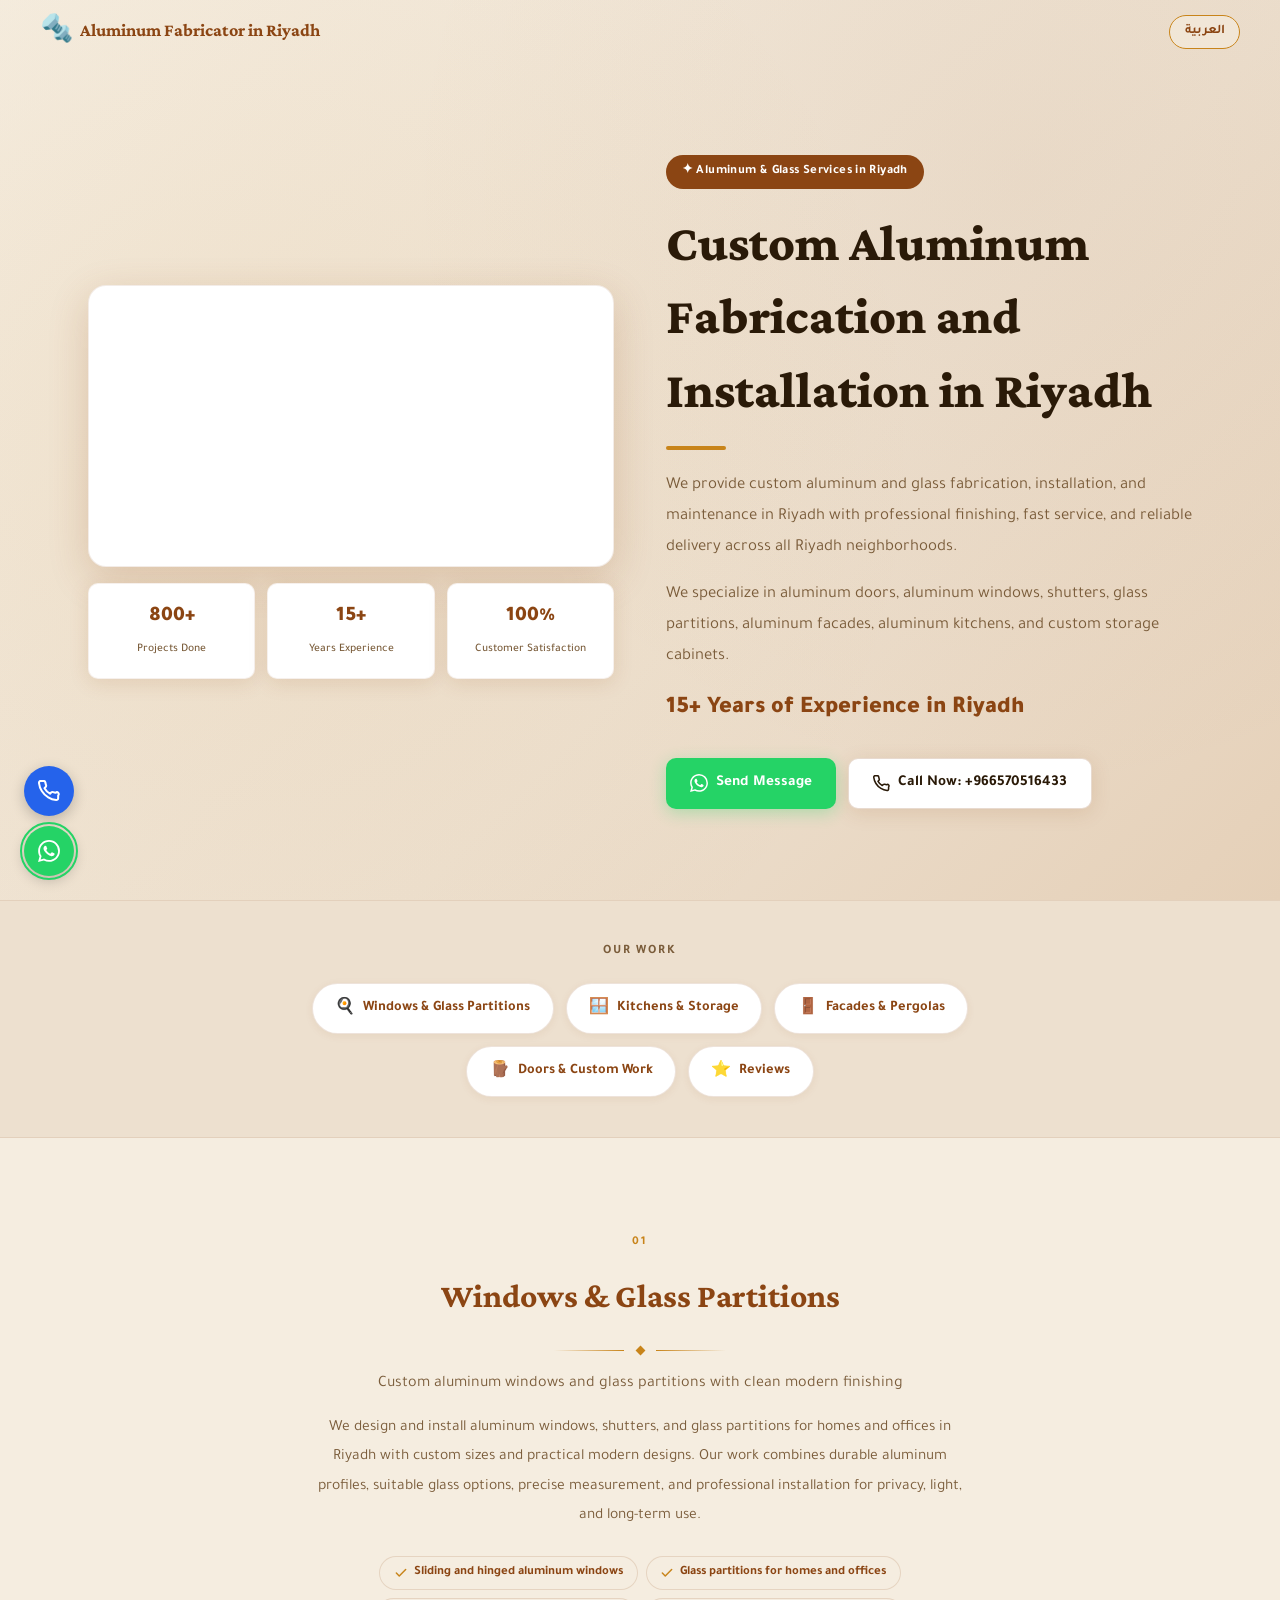
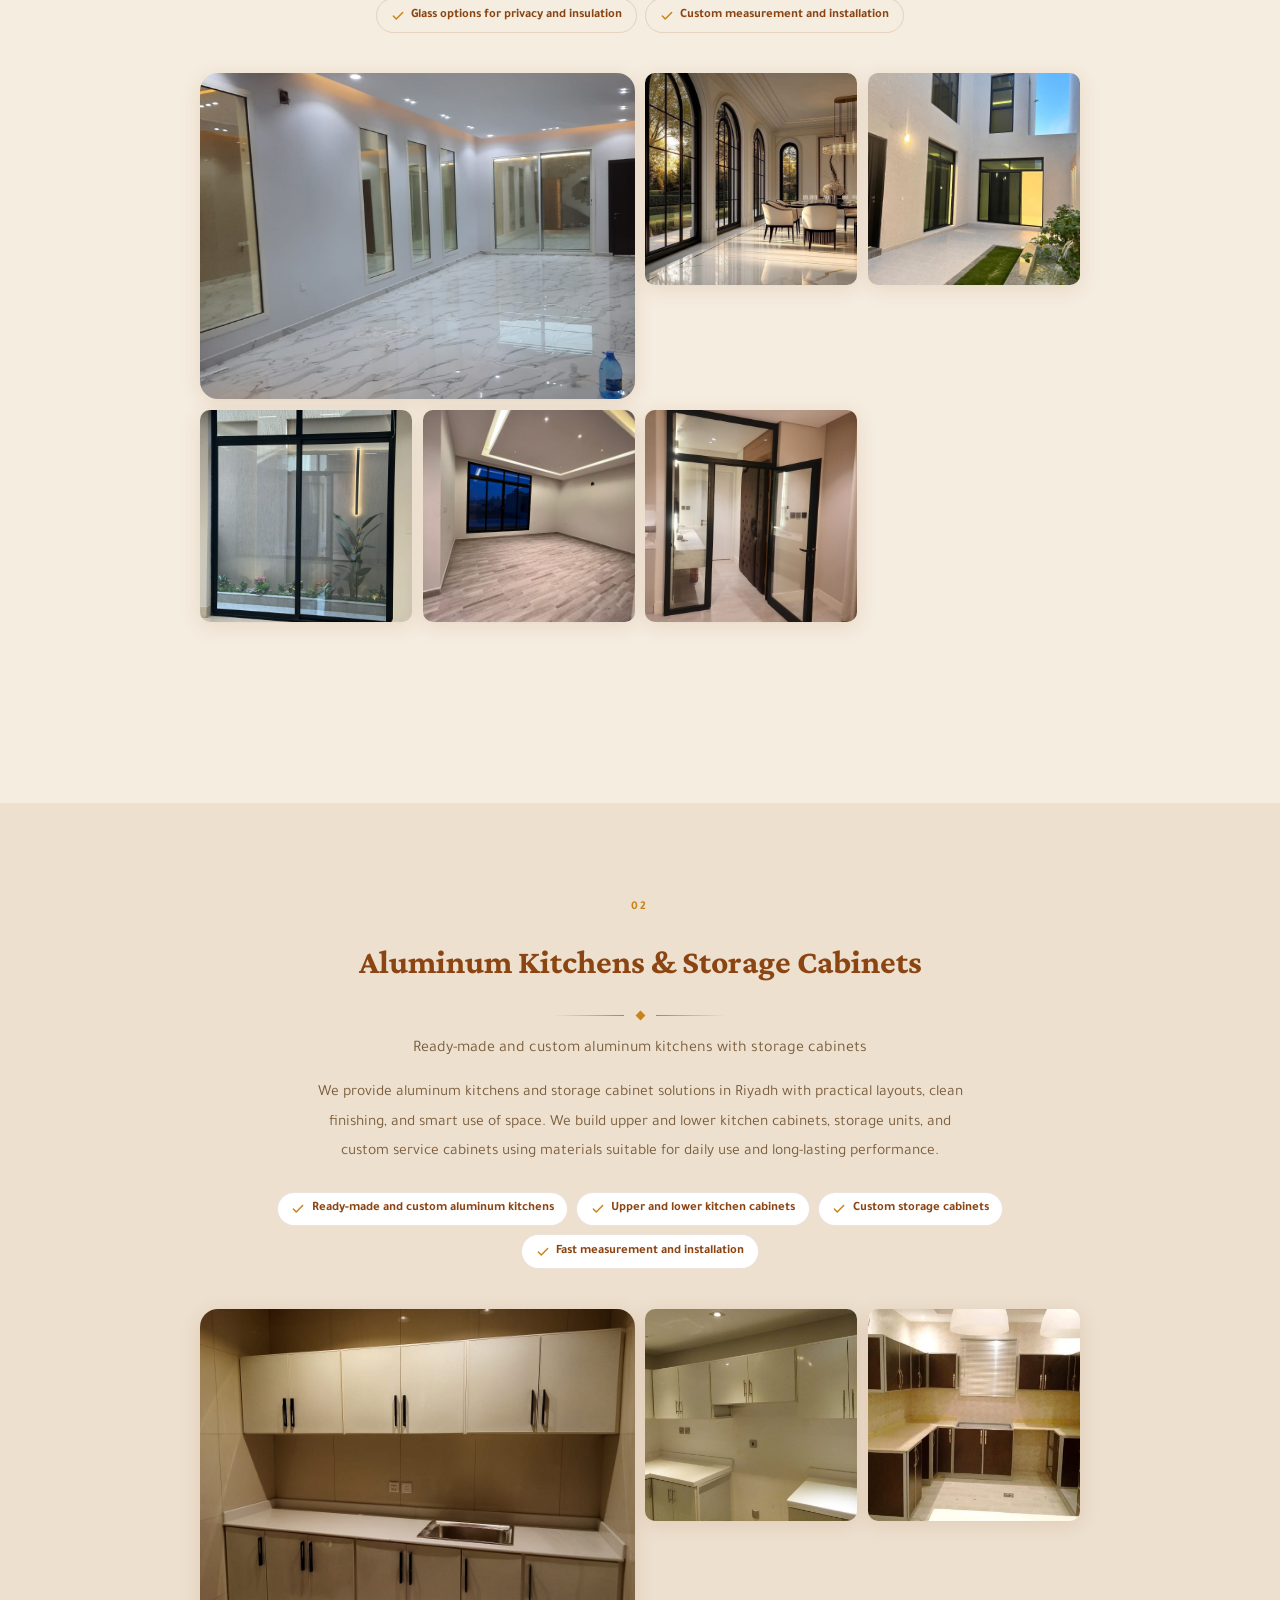
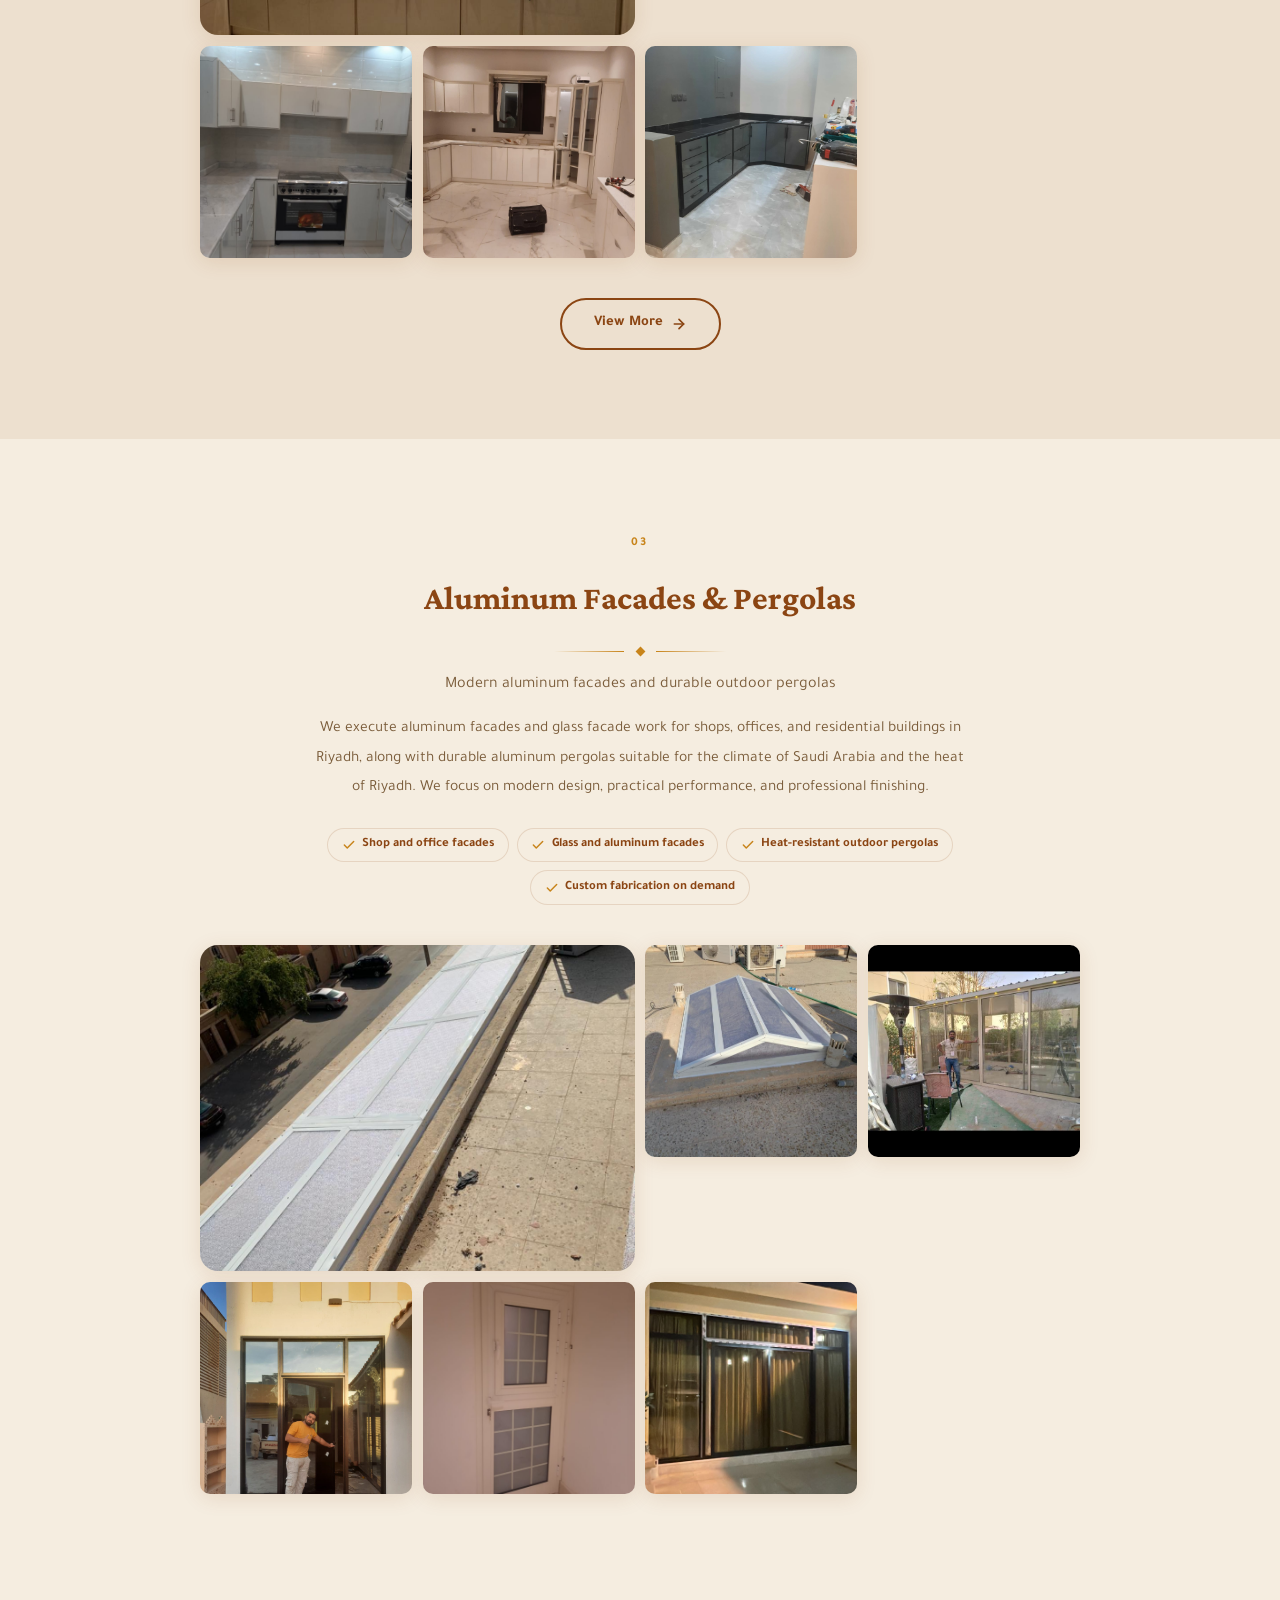
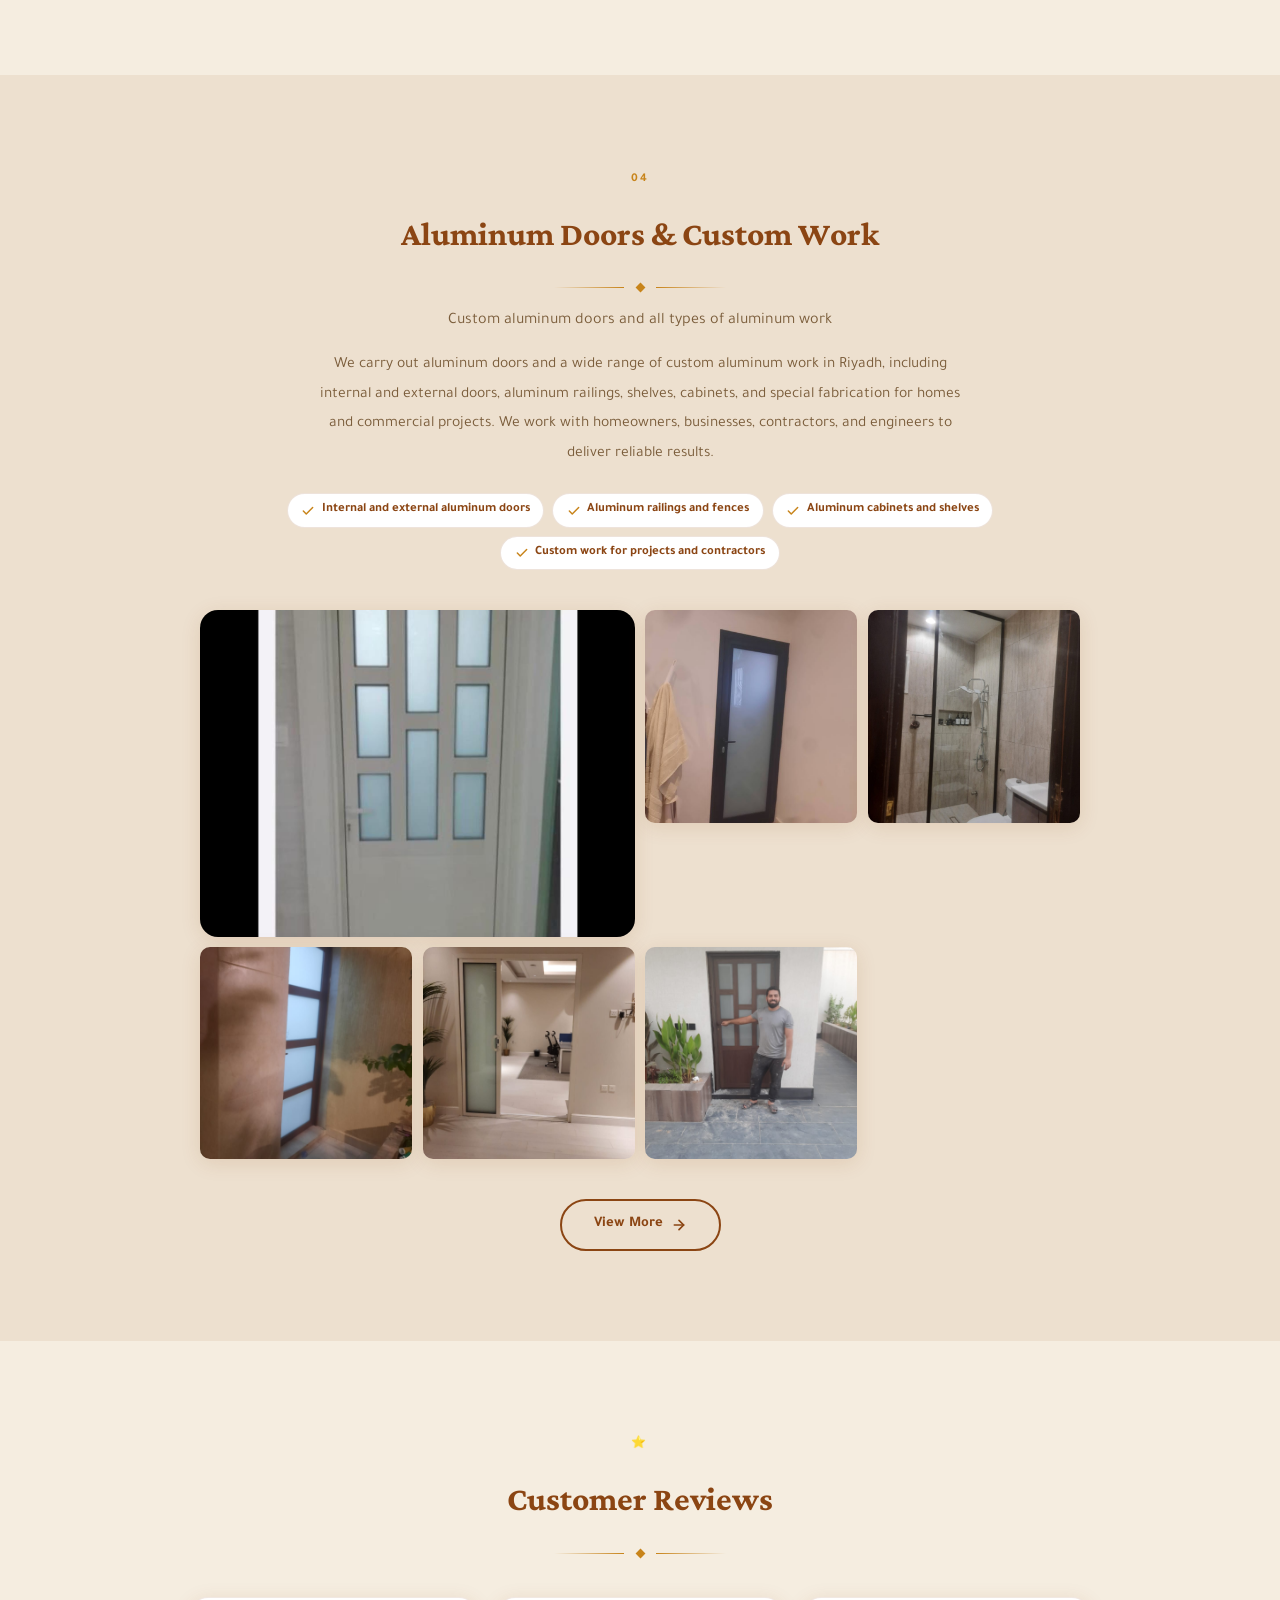
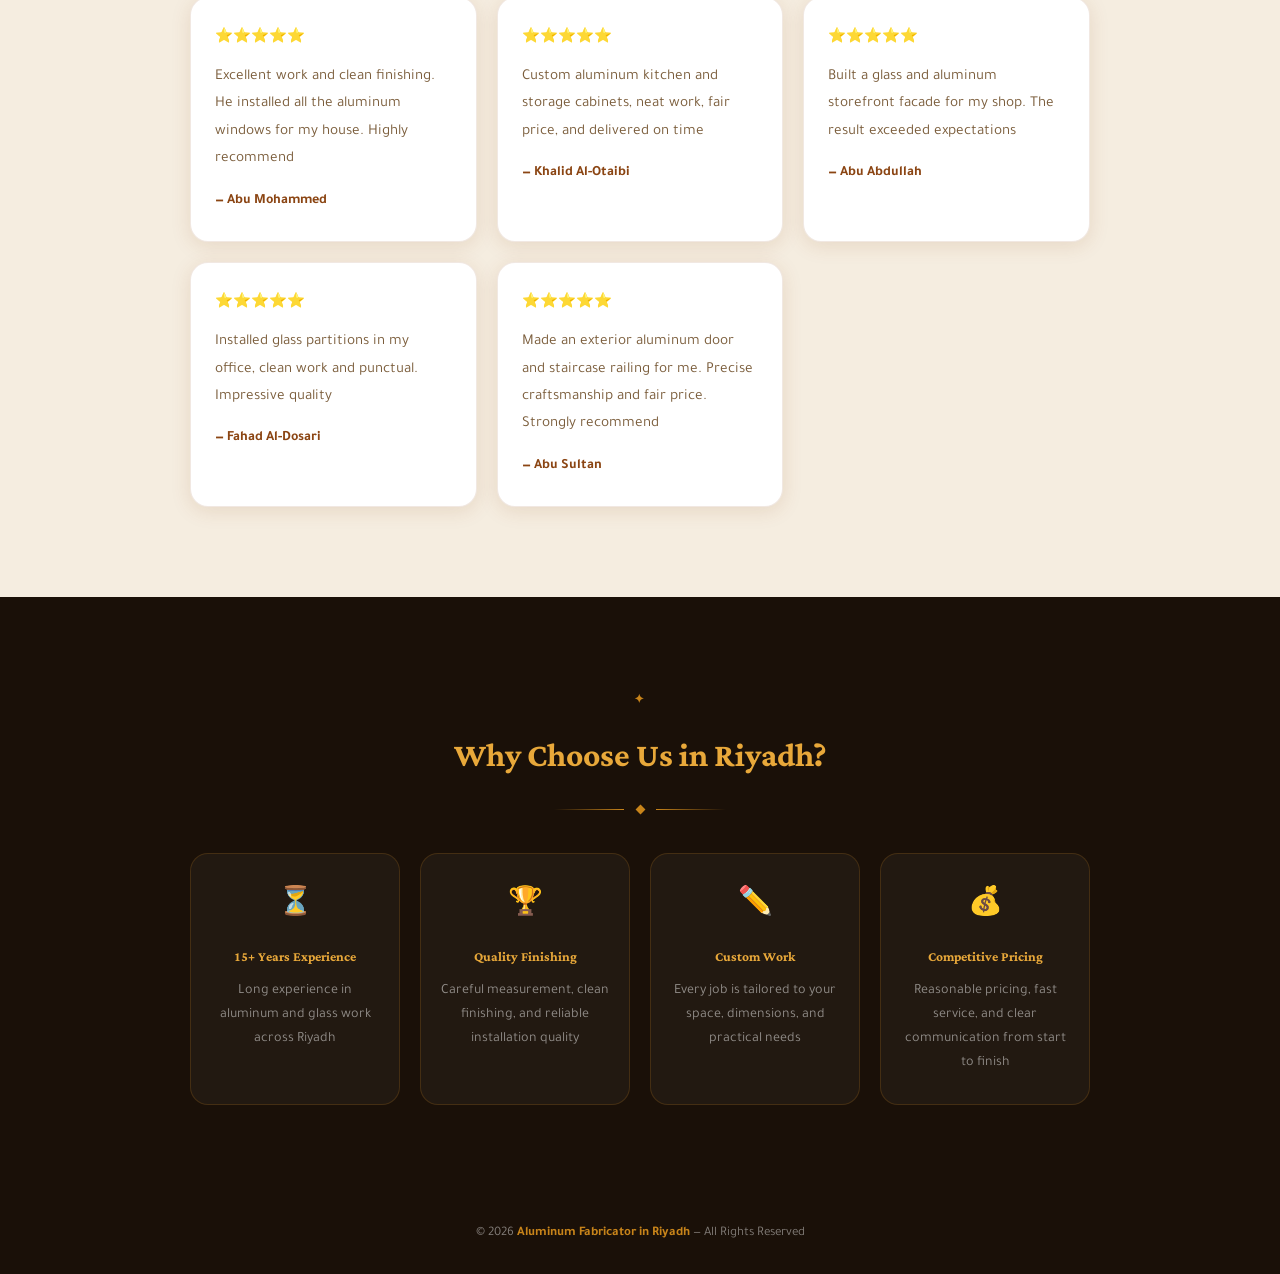
==== en/index.html @ 31d403f0 "rebuild whole" ====
<!DOCTYPE html>
<html lang="en" dir="ltr">
<head>
  <meta charset="UTF-8">
  <meta name="viewport" content="width=device-width, initial-scale=1.0, viewport-fit=cover">
  <meta http-equiv="X-UA-Compatible" content="IE=edge">

  <title>Aluminum Fabricator in Riyadh | Windows &amp; Glass Partitions – Aluminum Facades &amp; Pergolas</title>
  <meta name="description" content="Aluminum fabricator in Riyadh for aluminum doors, aluminum windows, aluminum shutters, glass partitions, aluminum facades, aluminum kitchens, and storage cabinets. Fast installation, custom fabrication, and professional finishing across Riyadh, Saudi Arabia.">
  <meta name="keywords" content="aluminum fabricator Riyadh, aluminum work Riyadh, aluminum doors Riyadh, aluminum windows Riyadh, glass partitions Riyadh, aluminum facades Riyadh, aluminum kitchens Riyadh, custom aluminum Saudi Arabia, aluminum installation Riyadh, aluminum workshop Riyadh, aluminum maintenance Riyadh, best aluminum technician Riyadh, aluminum contractor Riyadh, cheap aluminum Riyadh, aluminum company Riyadh, securit glass Riyadh, aluminum pergolas Riyadh, aluminum railings Riyadh, aluminum north Riyadh, aluminum south Riyadh, aluminum east Riyadh, aluminum west Riyadh">
  <meta name="robots" content="index, follow, max-snippet:-1, max-image-preview:large">
  <meta name="author" content="Aluminum Fabricator in Riyadh">

  <meta name="geo.region" content="SA-01">
  <meta name="geo.placename" content="Riyadh, Saudi Arabia">
  <meta name="geo.position" content="24.786028;46.684167">
  <meta name="ICBM" content="24.786028, 46.684167">

  <link rel="canonical" href="https://www.aluminumfabricatorriydh.com/en/">
  <link rel="alternate" hreflang="ar" href="/">
  <link rel="alternate" hreflang="en" href="/en/">
  <link rel="alternate" hreflang="x-default" href="https://www.aluminumfabricatorriydh.com/">

  <meta property="og:type" content="website">
  <meta property="og:url" content="https://www.aluminumfabricatorriydh.com/en/">
  <meta property="og:title" content="Aluminum Fabricator in Riyadh">
  <meta property="og:description" content="Aluminum fabricator in Riyadh for aluminum doors, aluminum windows, aluminum shutters, glass partitions, aluminum facades, aluminum kitchens, and storage cabinets. Fast installation, custom fabrication, and professional finishing across Riyadh, Saudi Arabia.">
  <meta property="og:image" content="https://www.aluminumfabricatorriydh.com/images/og.jpg">
  <meta property="og:locale" content="en">

  <meta name="twitter:card" content="summary_large_image">
  <meta name="twitter:title" content="Aluminum Fabricator in Riyadh">
  <meta name="twitter:description" content="Aluminum fabricator in Riyadh for aluminum doors, aluminum windows, aluminum shutters, glass partitions, aluminum facades, aluminum kitchens, and storage cabinets. Fast installation, custom fabrication, and professional finishing across Riyadh, Saudi Arabia.">
  <meta name="twitter:image" content="https://www.aluminumfabricatorriydh.com/images/og.jpg">

  <script type="application/ld+json">
  {
    "@context":"https://schema.org",
    "@type":"LocalBusiness",
    "name":"Aluminum Fabricator in Riyadh",
    "description":"Aluminum fabricator in Riyadh for aluminum doors, aluminum windows, aluminum shutters, glass partitions, aluminum facades, aluminum kitchens, and storage cabinets.",
    "url":"https://www.aluminumfabricatorriydh.com/en/",
    "telephone":"+966570516433",
    "image":"https://www.aluminumfabricatorriydh.com/images/og.jpg",
    "address":{
      "@type":"PostalAddress",
      "addressLocality":"Riyadh",
      "addressRegion":"Riyadh Region",
      "addressCountry":"SA",
      "postalCode":"11564"
    },
    "geo":{"@type":"GeoCoordinates","latitude":"24.786028","longitude":"46.684167"},
    "aggregateRating":{"@type":"AggregateRating","ratingValue":"4.9","reviewCount":"87","bestRating":"5"},
    "priceRange":"$$",
    "openingHours":"Sa-Th 08:00-20:00"
  }
  </script>

  <link rel="preconnect" href="https://fonts.googleapis.com">
  <link rel="preconnect" href="https://fonts.gstatic.com" crossorigin>
  <link rel="stylesheet" href="/css/main.css">
  <link rel="icon" type="image/png" href="/images/favicon.png">
</head>
<body>

<nav class="nav" role="navigation" aria-label="Main navigation">
  <a href="/en/" class="nav__logo"><span class="nav__logo-icon">🔩</span> Aluminum Fabricator in Riyadh</a>
  <a href="/" class="lang-switch" aria-label="Switch language">العربية</a>
</nav>

<section id="hero" class="hero" aria-label="Hero">
  <div class="hero__inner">
    <div class="hero__visual animate">
      <div class="hero__map-card">
        <iframe src="https://maps.google.com/maps?q=24.786028,46.684167&z=15&output=embed" allowfullscreen loading="lazy" referrerpolicy="no-referrer-when-downgrade" title="Our Location" aria-label="Map of our location"></iframe>
      </div>
      <div class="hero__stats">
        <div class="hero__stat"><span class="hero__stat-num">800+</span><span class="hero__stat-label">Projects Done</span></div>
        <div class="hero__stat"><span class="hero__stat-num">15+</span><span class="hero__stat-label">Years Experience</span></div>
        <div class="hero__stat"><span class="hero__stat-num">100%</span><span class="hero__stat-label">Customer Satisfaction</span></div>
      </div>
    </div>
    <div class="hero__text animate">
      <span class="hero__badge">✦ Aluminum &amp; Glass Services in Riyadh</span>
      <h1 class="hero__heading">Custom Aluminum Fabrication and Installation in Riyadh</h1>
      <div class="hero__divider"></div>
      <p class="hero__desc">We provide custom aluminum and glass fabrication, installation, and maintenance in Riyadh with professional finishing, fast service, and reliable delivery across all Riyadh neighborhoods.</p>
      <p class="hero__desc">We specialize in aluminum doors, aluminum windows, shutters, glass partitions, aluminum facades, aluminum kitchens, and custom storage cabinets.</p>
      <p class="hero__years">15+ Years of Experience in Riyadh</p>
      <div class="hero__btns">
        <a href="https://wa.me/966570516433" target="_blank" rel="noopener noreferrer" class="hero__btn hero__btn--wa">
          <svg width="18" height="18" viewBox="0 0 24 24" fill="currentColor" aria-hidden="true"><path d="M17.472 14.382c-.297-.149-1.758-.867-2.03-.967-.273-.099-.471-.148-.67.15-.197.297-.767.966-.94 1.164-.173.199-.347.223-.644.075-.297-.15-1.255-.463-2.39-1.475-.883-.788-1.48-1.761-1.653-2.059-.173-.297-.018-.458.13-.606.134-.133.298-.347.446-.52.149-.174.198-.298.298-.497.099-.198.05-.371-.025-.52-.075-.149-.669-1.612-.916-2.207-.242-.579-.487-.5-.669-.51-.173-.008-.371-.01-.57-.01-.198 0-.52.074-.792.372-.272.297-1.04 1.016-1.04 2.479 0 1.462 1.065 2.875 1.213 3.074.149.198 2.096 3.2 5.077 4.487.709.306 1.262.489 1.694.625.712.227 1.36.195 1.871.118.571-.085 1.758-.719 2.006-1.413.248-.694.248-1.289.173-1.413-.074-.124-.272-.198-.57-.347m-5.421 7.403h-.004a9.87 9.87 0 01-5.031-1.378l-.361-.214-3.741.982.998-3.648-.235-.374a9.86 9.86 0 01-1.51-5.26c.001-5.45 4.436-9.884 9.888-9.884 2.64 0 5.122 1.03 6.988 2.898a9.825 9.825 0 012.893 6.994c-.003 5.45-4.437 9.884-9.885 9.884m8.413-18.297A11.815 11.815 0 0012.05 0C5.495 0 .16 5.335.157 11.892c0 2.096.547 4.142 1.588 5.945L.057 24l6.305-1.654a11.882 11.882 0 005.683 1.448h.005c6.554 0 11.89-5.335 11.893-11.893a11.821 11.821 0 00-3.48-8.413z"/></svg>
          Send Message
        </a>
        <a href="tel:+966570516433" class="hero__btn hero__btn--phone">
          <svg width="17" height="17" viewBox="0 0 24 24" fill="none" stroke="currentColor" stroke-width="2.2" stroke-linecap="round" stroke-linejoin="round" aria-hidden="true"><path d="M22 16.92v3a2 2 0 01-2.18 2 19.79 19.79 0 01-8.63-3.07A19.5 19.5 0 014.15 12 19.79 19.79 0 011.08 3.33 2 2 0 013.06 1h3a2 2 0 012 1.72c.127.96.361 1.903.7 2.81a2 2 0 01-.45 2.11L7.09 8.91a16 16 0 006 6l1.27-1.27a2 2 0 012.11-.45c.907.339 1.85.573 2.81.7A2 2 0 0122 16.92z"/></svg>
          Call Now: +966570516433
        </a>
      </div>
    </div>
  </div>
</section>

<nav class="section-nav" aria-label="Jump to section">
  <p class="section-nav__title">Our Work</p>
  <div class="section-nav__grid">
    <a href="#section-1" class="section-nav__btn"><span class="section-nav__btn-icon">🍳</span> Windows &amp; Glass Partitions</a>
    <a href="#section-2" class="section-nav__btn"><span class="section-nav__btn-icon">🪟</span> Kitchens &amp; Storage</a>
    <a href="#section-3" class="section-nav__btn"><span class="section-nav__btn-icon">🚪</span> Facades &amp; Pergolas</a>
    <a href="#section-4" class="section-nav__btn"><span class="section-nav__btn-icon">🪵</span> Doors &amp; Custom Work</a>
    <a href="#reviews" class="section-nav__btn"><span class="section-nav__btn-icon">⭐</span> Reviews</a>
  </div>
</nav>

<!-- SECTION 1 -->
<section id="section-1" class="section" aria-labelledby="s1-heading">
  <div class="section__top animate"><div class="section__top-inner">
    <span class="section__label">01</span>
    <h2 class="section__title" id="s1-heading">Windows &amp; Glass Partitions</h2>
    <div class="ornament"><div class="ornament__diamond"></div></div>
    <p class="section__subtitle">Custom aluminum windows and glass partitions with clean modern finishing</p>
    <p class="section__desc">We design and install aluminum windows, shutters, and glass partitions for homes and offices in Riyadh with custom sizes and practical modern designs. Our work combines durable aluminum profiles, suitable glass options, precise measurement, and professional installation for privacy, light, and long-term use.</p>
    <ul class="section__features" aria-label="Key features">
      <li class="section__feature"><svg width="14" height="14" viewBox="0 0 24 24" fill="none" stroke="currentColor" stroke-width="2.5" stroke-linecap="round" stroke-linejoin="round"><polyline points="20 6 9 17 4 12"/></svg> Sliding and hinged aluminum windows</li>
      <li class="section__feature"><svg width="14" height="14" viewBox="0 0 24 24" fill="none" stroke="currentColor" stroke-width="2.5" stroke-linecap="round" stroke-linejoin="round"><polyline points="20 6 9 17 4 12"/></svg> Glass partitions for homes and offices</li>
      <li class="section__feature"><svg width="14" height="14" viewBox="0 0 24 24" fill="none" stroke="currentColor" stroke-width="2.5" stroke-linecap="round" stroke-linejoin="round"><polyline points="20 6 9 17 4 12"/></svg> Glass options for privacy and insulation</li>
      <li class="section__feature"><svg width="14" height="14" viewBox="0 0 24 24" fill="none" stroke="currentColor" stroke-width="2.5" stroke-linecap="round" stroke-linejoin="round"><polyline points="20 6 9 17 4 12"/></svg> Custom measurement and installation</li>
    </ul>
  </div></div>
  <div class="gallery animate" role="list">
    <div class="gallery__item" data-src="/images/s1_1.jpeg" role="listitem button" tabindex="0" aria-label="View image 1"><img src="/images/s1_1.jpeg" alt="Windows & Glass Partitions – 1" loading="lazy" width="600" height="450"><div class="gallery__item__overlay" aria-hidden="true"><div class="gallery__item__overlay-icon"><svg width="18" height="18" viewBox="0 0 24 24" fill="none" stroke="currentColor" stroke-width="2.5" stroke-linecap="round" stroke-linejoin="round"><circle cx="11" cy="11" r="8"/><line x1="21" y1="21" x2="16.65" y2="16.65"/><line x1="11" y1="8" x2="11" y2="14"/><line x1="8" y1="11" x2="14" y2="11"/></svg></div></div></div>
    <div class="gallery__item" data-src="/images/s1_2.jpeg" role="listitem button" tabindex="0" aria-label="View image 2"><img src="/images/s1_2.jpeg" alt="Windows & Glass Partitions – 2" loading="lazy" width="600" height="450"><div class="gallery__item__overlay" aria-hidden="true"><div class="gallery__item__overlay-icon"><svg width="18" height="18" viewBox="0 0 24 24" fill="none" stroke="currentColor" stroke-width="2.5" stroke-linecap="round" stroke-linejoin="round"><circle cx="11" cy="11" r="8"/><line x1="21" y1="21" x2="16.65" y2="16.65"/><line x1="11" y1="8" x2="11" y2="14"/><line x1="8" y1="11" x2="14" y2="11"/></svg></div></div></div>
    <div class="gallery__item" data-src="/images/s1_n.jpeg" role="listitem button" tabindex="0" aria-label="View image 3"><img src="/images/s1_n.jpeg" alt="Windows & Glass Partitions – 3" loading="lazy" width="600" height="450"><div class="gallery__item__overlay" aria-hidden="true"><div class="gallery__item__overlay-icon"><svg width="18" height="18" viewBox="0 0 24 24" fill="none" stroke="currentColor" stroke-width="2.5" stroke-linecap="round" stroke-linejoin="round"><circle cx="11" cy="11" r="8"/><line x1="21" y1="21" x2="16.65" y2="16.65"/><line x1="11" y1="8" x2="11" y2="14"/><line x1="8" y1="11" x2="14" y2="11"/></svg></div></div></div>
    <div class="gallery__item" data-src="/images/s1_n2.jpeg" role="listitem button" tabindex="0" aria-label="View image 4"><img src="/images/s1_n2.jpeg" alt="Windows & Glass Partitions – 4" loading="lazy" width="600" height="450"><div class="gallery__item__overlay" aria-hidden="true"><div class="gallery__item__overlay-icon"><svg width="18" height="18" viewBox="0 0 24 24" fill="none" stroke="currentColor" stroke-width="2.5" stroke-linecap="round" stroke-linejoin="round"><circle cx="11" cy="11" r="8"/><line x1="21" y1="21" x2="16.65" y2="16.65"/><line x1="11" y1="8" x2="11" y2="14"/><line x1="8" y1="11" x2="14" y2="11"/></svg></div></div></div>
    <div class="gallery__item" data-src="/images/s1_n3.jpeg" role="listitem button" tabindex="0" aria-label="View image 5"><img src="/images/s1_n3.jpeg" alt="Windows & Glass Partitions – 5" loading="lazy" width="600" height="450"><div class="gallery__item__overlay" aria-hidden="true"><div class="gallery__item__overlay-icon"><svg width="18" height="18" viewBox="0 0 24 24" fill="none" stroke="currentColor" stroke-width="2.5" stroke-linecap="round" stroke-linejoin="round"><circle cx="11" cy="11" r="8"/><line x1="21" y1="21" x2="16.65" y2="16.65"/><line x1="11" y1="8" x2="11" y2="14"/><line x1="8" y1="11" x2="14" y2="11"/></svg></div></div></div>
    <div class="gallery__item" data-src="/images/s1_6.jpeg" role="listitem button" tabindex="0" aria-label="View image 6"><img src="/images/s1_6.jpeg" alt="Windows & Glass Partitions – 6" loading="lazy" width="600" height="450"><div class="gallery__item__overlay" aria-hidden="true"><div class="gallery__item__overlay-icon"><svg width="18" height="18" viewBox="0 0 24 24" fill="none" stroke="currentColor" stroke-width="2.5" stroke-linecap="round" stroke-linejoin="round"><circle cx="11" cy="11" r="8"/><line x1="21" y1="21" x2="16.65" y2="16.65"/><line x1="11" y1="8" x2="11" y2="14"/><line x1="8" y1="11" x2="14" y2="11"/></svg></div></div></div>
  </div>
  <div class="section__btn-wrap animate"><a href="https://wa.me/966570516433" target="_blank" rel="noopener noreferrer" class="btn-primary"><span>View More</span><svg width="16" height="16" viewBox="0 0 24 24" fill="none" stroke="currentColor" stroke-width="2.5" stroke-linecap="round" stroke-linejoin="round"><line x1="5" y1="12" x2="19" y2="12"/><polyline points="12 5 19 12 12 19"/></svg></a></div>
</section>

<!-- SECTION 2 -->
<section id="section-2" class="section section--alt" aria-labelledby="s2-heading">
  <div class="section__top animate"><div class="section__top-inner">
    <span class="section__label">02</span>
    <h2 class="section__title" id="s2-heading">Aluminum Kitchens &amp; Storage Cabinets</h2>
    <div class="ornament"><div class="ornament__diamond"></div></div>
    <p class="section__subtitle">Ready-made and custom aluminum kitchens with storage cabinets</p>
    <p class="section__desc">We provide aluminum kitchens and storage cabinet solutions in Riyadh with practical layouts, clean finishing, and smart use of space. We build upper and lower kitchen cabinets, storage units, and custom service cabinets using materials suitable for daily use and long-lasting performance.</p>
    <ul class="section__features" aria-label="Key features">
      <li class="section__feature"><svg width="14" height="14" viewBox="0 0 24 24" fill="none" stroke="currentColor" stroke-width="2.5" stroke-linecap="round" stroke-linejoin="round"><polyline points="20 6 9 17 4 12"/></svg> Ready-made and custom aluminum kitchens</li>
      <li class="section__feature"><svg width="14" height="14" viewBox="0 0 24 24" fill="none" stroke="currentColor" stroke-width="2.5" stroke-linecap="round" stroke-linejoin="round"><polyline points="20 6 9 17 4 12"/></svg> Upper and lower kitchen cabinets</li>
      <li class="section__feature"><svg width="14" height="14" viewBox="0 0 24 24" fill="none" stroke="currentColor" stroke-width="2.5" stroke-linecap="round" stroke-linejoin="round"><polyline points="20 6 9 17 4 12"/></svg> Custom storage cabinets</li>
      <li class="section__feature"><svg width="14" height="14" viewBox="0 0 24 24" fill="none" stroke="currentColor" stroke-width="2.5" stroke-linecap="round" stroke-linejoin="round"><polyline points="20 6 9 17 4 12"/></svg> Fast measurement and installation</li>
    </ul>
  </div></div>
  <div class="gallery animate" role="list">
    <div class="gallery__item" data-src="/images/s2_1.jpeg" role="listitem button" tabindex="0" aria-label="View image 1"><img src="/images/s2_1.jpeg" alt="Aluminum Kitchens – 1" loading="lazy" width="600" height="450"><div class="gallery__item__overlay" aria-hidden="true"><div class="gallery__item__overlay-icon"><svg width="18" height="18" viewBox="0 0 24 24" fill="none" stroke="currentColor" stroke-width="2.5" stroke-linecap="round" stroke-linejoin="round"><circle cx="11" cy="11" r="8"/><line x1="21" y1="21" x2="16.65" y2="16.65"/><line x1="11" y1="8" x2="11" y2="14"/><line x1="8" y1="11" x2="14" y2="11"/></svg></div></div></div>
    <div class="gallery__item" data-src="/images/s2_2.jpeg" role="listitem button" tabindex="0" aria-label="View image 2"><img src="/images/s2_2.jpeg" alt="Aluminum Kitchens – 2" loading="lazy" width="600" height="450"><div class="gallery__item__overlay" aria-hidden="true"><div class="gallery__item__overlay-icon"><svg width="18" height="18" viewBox="0 0 24 24" fill="none" stroke="currentColor" stroke-width="2.5" stroke-linecap="round" stroke-linejoin="round"><circle cx="11" cy="11" r="8"/><line x1="21" y1="21" x2="16.65" y2="16.65"/><line x1="11" y1="8" x2="11" y2="14"/><line x1="8" y1="11" x2="14" y2="11"/></svg></div></div></div>
    <div class="gallery__item" data-src="/images/s2_3.jpeg" role="listitem button" tabindex="0" aria-label="View image 3"><img src="/images/s2_3.jpeg" alt="Aluminum Kitchens – 3" loading="lazy" width="600" height="450"><div class="gallery__item__overlay" aria-hidden="true"><div class="gallery__item__overlay-icon"><svg width="18" height="18" viewBox="0 0 24 24" fill="none" stroke="currentColor" stroke-width="2.5" stroke-linecap="round" stroke-linejoin="round"><circle cx="11" cy="11" r="8"/><line x1="21" y1="21" x2="16.65" y2="16.65"/><line x1="11" y1="8" x2="11" y2="14"/><line x1="8" y1="11" x2="14" y2="11"/></svg></div></div></div>
    <div class="gallery__item" data-src="/images/s2_4.jpeg" role="listitem button" tabindex="0" aria-label="View image 4"><img src="/images/s2_4.jpeg" alt="Aluminum Kitchens – 4" loading="lazy" width="600" height="450"><div class="gallery__item__overlay" aria-hidden="true"><div class="gallery__item__overlay-icon"><svg width="18" height="18" viewBox="0 0 24 24" fill="none" stroke="currentColor" stroke-width="2.5" stroke-linecap="round" stroke-linejoin="round"><circle cx="11" cy="11" r="8"/><line x1="21" y1="21" x2="16.65" y2="16.65"/><line x1="11" y1="8" x2="11" y2="14"/><line x1="8" y1="11" x2="14" y2="11"/></svg></div></div></div>
    <div class="gallery__item" data-src="/images/s2_5.jpeg" role="listitem button" tabindex="0" aria-label="View image 5"><img src="/images/s2_5.jpeg" alt="Aluminum Kitchens – 5" loading="lazy" width="600" height="450"><div class="gallery__item__overlay" aria-hidden="true"><div class="gallery__item__overlay-icon"><svg width="18" height="18" viewBox="0 0 24 24" fill="none" stroke="currentColor" stroke-width="2.5" stroke-linecap="round" stroke-linejoin="round"><circle cx="11" cy="11" r="8"/><line x1="21" y1="21" x2="16.65" y2="16.65"/><line x1="11" y1="8" x2="11" y2="14"/><line x1="8" y1="11" x2="14" y2="11"/></svg></div></div></div>
    <div class="gallery__item" data-src="/images/s2_6.jpeg" role="listitem button" tabindex="0" aria-label="View image 6"><img src="/images/s2_6.jpeg" alt="Aluminum Kitchens – 6" loading="lazy" width="600" height="450"><div class="gallery__item__overlay" aria-hidden="true"><div class="gallery__item__overlay-icon"><svg width="18" height="18" viewBox="0 0 24 24" fill="none" stroke="currentColor" stroke-width="2.5" stroke-linecap="round" stroke-linejoin="round"><circle cx="11" cy="11" r="8"/><line x1="21" y1="21" x2="16.65" y2="16.65"/><line x1="11" y1="8" x2="11" y2="14"/><line x1="8" y1="11" x2="14" y2="11"/></svg></div></div></div>
  </div>
  <div class="section__btn-wrap animate"><a href="https://wa.me/966570516433" target="_blank" rel="noopener noreferrer" class="btn-primary"><span>View More</span><svg width="16" height="16" viewBox="0 0 24 24" fill="none" stroke="currentColor" stroke-width="2.5" stroke-linecap="round" stroke-linejoin="round"><line x1="5" y1="12" x2="19" y2="12"/><polyline points="12 5 19 12 12 19"/></svg></a></div>
</section>

<!-- SECTION 3 -->
<section id="section-3" class="section" aria-labelledby="s3-heading">
  <div class="section__top animate"><div class="section__top-inner">
    <span class="section__label">03</span>
    <h2 class="section__title" id="s3-heading">Aluminum Facades &amp; Pergolas</h2>
    <div class="ornament"><div class="ornament__diamond"></div></div>
    <p class="section__subtitle">Modern aluminum facades and durable outdoor pergolas</p>
    <p class="section__desc">We execute aluminum facades and glass facade work for shops, offices, and residential buildings in Riyadh, along with durable aluminum pergolas suitable for the climate of Saudi Arabia and the heat of Riyadh. We focus on modern design, practical performance, and professional finishing.</p>
    <ul class="section__features" aria-label="Key features">
      <li class="section__feature"><svg width="14" height="14" viewBox="0 0 24 24" fill="none" stroke="currentColor" stroke-width="2.5" stroke-linecap="round" stroke-linejoin="round"><polyline points="20 6 9 17 4 12"/></svg> Shop and office facades</li>
      <li class="section__feature"><svg width="14" height="14" viewBox="0 0 24 24" fill="none" stroke="currentColor" stroke-width="2.5" stroke-linecap="round" stroke-linejoin="round"><polyline points="20 6 9 17 4 12"/></svg> Glass and aluminum facades</li>
      <li class="section__feature"><svg width="14" height="14" viewBox="0 0 24 24" fill="none" stroke="currentColor" stroke-width="2.5" stroke-linecap="round" stroke-linejoin="round"><polyline points="20 6 9 17 4 12"/></svg> Heat-resistant outdoor pergolas</li>
      <li class="section__feature"><svg width="14" height="14" viewBox="0 0 24 24" fill="none" stroke="currentColor" stroke-width="2.5" stroke-linecap="round" stroke-linejoin="round"><polyline points="20 6 9 17 4 12"/></svg> Custom fabrication on demand</li>
    </ul>
  </div></div>
  <div class="gallery animate" role="list">
    <div class="gallery__item" data-src="/images/s3_1.jpeg" role="listitem button" tabindex="0"><img src="/images/s3_1.jpeg" alt="Facades & Pergolas – 1" loading="lazy" width="600" height="450"><div class="gallery__item__overlay" aria-hidden="true"><div class="gallery__item__overlay-icon"><svg width="18" height="18" viewBox="0 0 24 24" fill="none" stroke="currentColor" stroke-width="2.5" stroke-linecap="round" stroke-linejoin="round"><circle cx="11" cy="11" r="8"/><line x1="21" y1="21" x2="16.65" y2="16.65"/><line x1="11" y1="8" x2="11" y2="14"/><line x1="8" y1="11" x2="14" y2="11"/></svg></div></div></div>
    <div class="gallery__item" data-src="/images/s3_2.jpeg" role="listitem button" tabindex="0"><img src="/images/s3_2.jpeg" alt="Facades & Pergolas – 2" loading="lazy" width="600" height="450"><div class="gallery__item__overlay" aria-hidden="true"><div class="gallery__item__overlay-icon"><svg width="18" height="18" viewBox="0 0 24 24" fill="none" stroke="currentColor" stroke-width="2.5" stroke-linecap="round" stroke-linejoin="round"><circle cx="11" cy="11" r="8"/><line x1="21" y1="21" x2="16.65" y2="16.65"/><line x1="11" y1="8" x2="11" y2="14"/><line x1="8" y1="11" x2="14" y2="11"/></svg></div></div></div>
    <div class="gallery__item" data-src="/images/s3_7.jpeg" role="listitem button" tabindex="0"><img src="/images/s3_7.jpeg" alt="Facades & Pergolas – 3" loading="lazy" width="600" height="450"><div class="gallery__item__overlay" aria-hidden="true"><div class="gallery__item__overlay-icon"><svg width="18" height="18" viewBox="0 0 24 24" fill="none" stroke="currentColor" stroke-width="2.5" stroke-linecap="round" stroke-linejoin="round"><circle cx="11" cy="11" r="8"/><line x1="21" y1="21" x2="16.65" y2="16.65"/><line x1="11" y1="8" x2="11" y2="14"/><line x1="8" y1="11" x2="14" y2="11"/></svg></div></div></div>
    <div class="gallery__item" data-src="/images/s3_4.jpeg" role="listitem button" tabindex="0"><img src="/images/s3_4.jpeg" alt="Facades & Pergolas – 4" loading="lazy" width="600" height="450"><div class="gallery__item__overlay" aria-hidden="true"><div class="gallery__item__overlay-icon"><svg width="18" height="18" viewBox="0 0 24 24" fill="none" stroke="currentColor" stroke-width="2.5" stroke-linecap="round" stroke-linejoin="round"><circle cx="11" cy="11" r="8"/><line x1="21" y1="21" x2="16.65" y2="16.65"/><line x1="11" y1="8" x2="11" y2="14"/><line x1="8" y1="11" x2="14" y2="11"/></svg></div></div></div>
    <div class="gallery__item" data-src="/images/s3_5.jpeg" role="listitem button" tabindex="0"><img src="/images/s3_5.jpeg" alt="Facades & Pergolas – 5" loading="lazy" width="600" height="450"><div class="gallery__item__overlay" aria-hidden="true"><div class="gallery__item__overlay-icon"><svg width="18" height="18" viewBox="0 0 24 24" fill="none" stroke="currentColor" stroke-width="2.5" stroke-linecap="round" stroke-linejoin="round"><circle cx="11" cy="11" r="8"/><line x1="21" y1="21" x2="16.65" y2="16.65"/><line x1="11" y1="8" x2="11" y2="14"/><line x1="8" y1="11" x2="14" y2="11"/></svg></div></div></div>
    <div class="gallery__item" data-src="/images/s3_6.jpeg" role="listitem button" tabindex="0"><img src="/images/s3_6.jpeg" alt="Facades & Pergolas – 6" loading="lazy" width="600" height="450"><div class="gallery__item__overlay" aria-hidden="true"><div class="gallery__item__overlay-icon"><svg width="18" height="18" viewBox="0 0 24 24" fill="none" stroke="currentColor" stroke-width="2.5" stroke-linecap="round" stroke-linejoin="round"><circle cx="11" cy="11" r="8"/><line x1="21" y1="21" x2="16.65" y2="16.65"/><line x1="11" y1="8" x2="11" y2="14"/><line x1="8" y1="11" x2="14" y2="11"/></svg></div></div></div>
  </div>
  <div class="section__btn-wrap animate"><a href="https://wa.me/966570516433" target="_blank" rel="noopener noreferrer" class="btn-primary"><span>View More</span><svg width="16" height="16" viewBox="0 0 24 24" fill="none" stroke="currentColor" stroke-width="2.5" stroke-linecap="round" stroke-linejoin="round"><line x1="5" y1="12" x2="19" y2="12"/><polyline points="12 5 19 12 12 19"/></svg></a></div>
</section>

<!-- SECTION 4 -->
<section id="section-4" class="section section--alt" aria-labelledby="s4-heading">
  <div class="section__top animate"><div class="section__top-inner">
    <span class="section__label">04</span>
    <h2 class="section__title" id="s4-heading">Aluminum Doors &amp; Custom Work</h2>
    <div class="ornament"><div class="ornament__diamond"></div></div>
    <p class="section__subtitle">Custom aluminum doors and all types of aluminum work</p>
    <p class="section__desc">We carry out aluminum doors and a wide range of custom aluminum work in Riyadh, including internal and external doors, aluminum railings, shelves, cabinets, and special fabrication for homes and commercial projects. We work with homeowners, businesses, contractors, and engineers to deliver reliable results.</p>
    <ul class="section__features" aria-label="Key features">
      <li class="section__feature"><svg width="14" height="14" viewBox="0 0 24 24" fill="none" stroke="currentColor" stroke-width="2.5" stroke-linecap="round" stroke-linejoin="round"><polyline points="20 6 9 17 4 12"/></svg> Internal and external aluminum doors</li>
      <li class="section__feature"><svg width="14" height="14" viewBox="0 0 24 24" fill="none" stroke="currentColor" stroke-width="2.5" stroke-linecap="round" stroke-linejoin="round"><polyline points="20 6 9 17 4 12"/></svg> Aluminum railings and fences</li>
      <li class="section__feature"><svg width="14" height="14" viewBox="0 0 24 24" fill="none" stroke="currentColor" stroke-width="2.5" stroke-linecap="round" stroke-linejoin="round"><polyline points="20 6 9 17 4 12"/></svg> Aluminum cabinets and shelves</li>
      <li class="section__feature"><svg width="14" height="14" viewBox="0 0 24 24" fill="none" stroke="currentColor" stroke-width="2.5" stroke-linecap="round" stroke-linejoin="round"><polyline points="20 6 9 17 4 12"/></svg> Custom work for projects and contractors</li>
    </ul>
  </div></div>
  <div class="gallery animate" role="list">
    <div class="gallery__item" data-src="/images/s4_1.jpeg" role="listitem button" tabindex="0"><img src="/images/s4_1.jpeg" alt="Doors & Custom Work – 1" loading="lazy" width="600" height="450"><div class="gallery__item__overlay" aria-hidden="true"><div class="gallery__item__overlay-icon"><svg width="18" height="18" viewBox="0 0 24 24" fill="none" stroke="currentColor" stroke-width="2.5" stroke-linecap="round" stroke-linejoin="round"><circle cx="11" cy="11" r="8"/><line x1="21" y1="21" x2="16.65" y2="16.65"/><line x1="11" y1="8" x2="11" y2="14"/><line x1="8" y1="11" x2="14" y2="11"/></svg></div></div></div>
    <div class="gallery__item" data-src="/images/s4_2.jpeg" role="listitem button" tabindex="0"><img src="/images/s4_2.jpeg" alt="Doors & Custom Work – 2" loading="lazy" width="600" height="450"><div class="gallery__item__overlay" aria-hidden="true"><div class="gallery__item__overlay-icon"><svg width="18" height="18" viewBox="0 0 24 24" fill="none" stroke="currentColor" stroke-width="2.5" stroke-linecap="round" stroke-linejoin="round"><circle cx="11" cy="11" r="8"/><line x1="21" y1="21" x2="16.65" y2="16.65"/><line x1="11" y1="8" x2="11" y2="14"/><line x1="8" y1="11" x2="14" y2="11"/></svg></div></div></div>
    <div class="gallery__item" data-src="/images/s4_3.jpeg" role="listitem button" tabindex="0"><img src="/images/s4_3.jpeg" alt="Doors & Custom Work – 3" loading="lazy" width="600" height="450"><div class="gallery__item__overlay" aria-hidden="true"><div class="gallery__item__overlay-icon"><svg width="18" height="18" viewBox="0 0 24 24" fill="none" stroke="currentColor" stroke-width="2.5" stroke-linecap="round" stroke-linejoin="round"><circle cx="11" cy="11" r="8"/><line x1="21" y1="21" x2="16.65" y2="16.65"/><line x1="11" y1="8" x2="11" y2="14"/><line x1="8" y1="11" x2="14" y2="11"/></svg></div></div></div>
    <div class="gallery__item" data-src="/images/s4_4.jpeg" role="listitem button" tabindex="0"><img src="/images/s4_4.jpeg" alt="Doors & Custom Work – 4" loading="lazy" width="600" height="450"><div class="gallery__item__overlay" aria-hidden="true"><div class="gallery__item__overlay-icon"><svg width="18" height="18" viewBox="0 0 24 24" fill="none" stroke="currentColor" stroke-width="2.5" stroke-linecap="round" stroke-linejoin="round"><circle cx="11" cy="11" r="8"/><line x1="21" y1="21" x2="16.65" y2="16.65"/><line x1="11" y1="8" x2="11" y2="14"/><line x1="8" y1="11" x2="14" y2="11"/></svg></div></div></div>
    <div class="gallery__item" data-src="/images/s4_5.jpeg" role="listitem button" tabindex="0"><img src="/images/s4_5.jpeg" alt="Doors & Custom Work – 5" loading="lazy" width="600" height="450"><div class="gallery__item__overlay" aria-hidden="true"><div class="gallery__item__overlay-icon"><svg width="18" height="18" viewBox="0 0 24 24" fill="none" stroke="currentColor" stroke-width="2.5" stroke-linecap="round" stroke-linejoin="round"><circle cx="11" cy="11" r="8"/><line x1="21" y1="21" x2="16.65" y2="16.65"/><line x1="11" y1="8" x2="11" y2="14"/><line x1="8" y1="11" x2="14" y2="11"/></svg></div></div></div>
    <div class="gallery__item" data-src="/images/s4_6.jpeg" role="listitem button" tabindex="0"><img src="/images/s4_6.jpeg" alt="Doors & Custom Work – 6" loading="lazy" width="600" height="450"><div class="gallery__item__overlay" aria-hidden="true"><div class="gallery__item__overlay-icon"><svg width="18" height="18" viewBox="0 0 24 24" fill="none" stroke="currentColor" stroke-width="2.5" stroke-linecap="round" stroke-linejoin="round"><circle cx="11" cy="11" r="8"/><line x1="21" y1="21" x2="16.65" y2="16.65"/><line x1="11" y1="8" x2="11" y2="14"/><line x1="8" y1="11" x2="14" y2="11"/></svg></div></div></div>
  </div>
  <div class="section__btn-wrap animate"><a href="https://wa.me/966570516433" target="_blank" rel="noopener noreferrer" class="btn-primary"><span>View More</span><svg width="16" height="16" viewBox="0 0 24 24" fill="none" stroke="currentColor" stroke-width="2.5" stroke-linecap="round" stroke-linejoin="round"><line x1="5" y1="12" x2="19" y2="12"/><polyline points="12 5 19 12 12 19"/></svg></a></div>
</section>

<!-- REVIEWS -->
<section id="reviews" class="section" aria-labelledby="reviews-heading">
  <div class="section__top animate"><div><span class="section__label">⭐</span><h2 class="section__title" id="reviews-heading">Customer Reviews</h2><div class="ornament"><div class="ornament__diamond"></div></div></div></div>
  <div class="reviews__grid">
    <div class="reviews__card animate"><div class="reviews__stars">⭐⭐⭐⭐⭐</div><p class="reviews__text">Excellent work and clean finishing. He installed all the aluminum windows for my house. Highly recommend</p><p class="reviews__name">— Abu Mohammed</p></div>
    <div class="reviews__card animate"><div class="reviews__stars">⭐⭐⭐⭐⭐</div><p class="reviews__text">Custom aluminum kitchen and storage cabinets, neat work, fair price, and delivered on time</p><p class="reviews__name">— Khalid Al-Otaibi</p></div>
    <div class="reviews__card animate"><div class="reviews__stars">⭐⭐⭐⭐⭐</div><p class="reviews__text">Built a glass and aluminum storefront facade for my shop. The result exceeded expectations</p><p class="reviews__name">— Abu Abdullah</p></div>
    <div class="reviews__card animate"><div class="reviews__stars">⭐⭐⭐⭐⭐</div><p class="reviews__text">Installed glass partitions in my office, clean work and punctual. Impressive quality</p><p class="reviews__name">— Fahad Al-Dosari</p></div>
    <div class="reviews__card animate"><div class="reviews__stars">⭐⭐⭐⭐⭐</div><p class="reviews__text">Made an exterior aluminum door and staircase railing for me. Precise craftsmanship and fair price. Strongly recommend</p><p class="reviews__name">— Abu Sultan</p></div>
  </div>
</section>

<!-- WHY US -->
<section id="why-us" class="section whyus" aria-labelledby="whyus-heading">
  <div class="section__top animate"><div><span class="section__label">✦</span><h2 class="section__title" id="whyus-heading">Why Choose Us in Riyadh?</h2><div class="ornament"><div class="ornament__diamond"></div></div></div></div>
  <div class="whyus__grid">
    <div class="whyus__card animate"><div class="whyus__icon">⏳</div><h3>15+ Years Experience</h3><p>Long experience in aluminum and glass work across Riyadh</p></div>
    <div class="whyus__card animate"><div class="whyus__icon">🏆</div><h3>Quality Finishing</h3><p>Careful measurement, clean finishing, and reliable installation quality</p></div>
    <div class="whyus__card animate"><div class="whyus__icon">✏️</div><h3>Custom Work</h3><p>Every job is tailored to your space, dimensions, and practical needs</p></div>
    <div class="whyus__card animate"><div class="whyus__icon">💰</div><h3>Competitive Pricing</h3><p>Reasonable pricing, fast service, and clear communication from start to finish</p></div>
  </div>
</section>

<!-- FLOATING BUTTONS -->
<div class="floating-btns" aria-label="Quick contact">
  <a href="tel:+966570516433" class="float-btn float-btn--phone" data-label="Call Now" aria-label="Call Now">
    <svg width="22" height="22" viewBox="0 0 24 24" fill="none" stroke="currentColor" stroke-width="2.2" stroke-linecap="round" stroke-linejoin="round"><path d="M22 16.92v3a2 2 0 01-2.18 2 19.79 19.79 0 01-8.63-3.07A19.5 19.5 0 014.15 12 19.79 19.79 0 011.08 3.33 2 2 0 013.06 1h3a2 2 0 012 1.72c.127.96.361 1.903.7 2.81a2 2 0 01-.45 2.11L7.09 8.91a16 16 0 006 6l1.27-1.27a2 2 0 012.11-.45c.907.339 1.85.573 2.81.7A2 2 0 0122 16.92z"/></svg>
  </a>
  <a href="https://wa.me/966570516433" target="_blank" rel="noopener noreferrer" class="float-btn float-btn--wa" data-label="Send Message" aria-label="Send Message">
    <svg width="22" height="22" viewBox="0 0 24 24" fill="currentColor"><path d="M17.472 14.382c-.297-.149-1.758-.867-2.03-.967-.273-.099-.471-.148-.67.15-.197.297-.767.966-.94 1.164-.173.199-.347.223-.644.075-.297-.15-1.255-.463-2.39-1.475-.883-.788-1.48-1.761-1.653-2.059-.173-.297-.018-.458.13-.606.134-.133.298-.347.446-.52.149-.174.198-.298.298-.497.099-.198.05-.371-.025-.52-.075-.149-.669-1.612-.916-2.207-.242-.579-.487-.5-.669-.51-.173-.008-.371-.01-.57-.01-.198 0-.52.074-.792.372-.272.297-1.04 1.016-1.04 2.479 0 1.462 1.065 2.875 1.213 3.074.149.198 2.096 3.2 5.077 4.487.709.306 1.262.489 1.694.625.712.227 1.36.195 1.871.118.571-.085 1.758-.719 2.006-1.413.248-.694.248-1.289.173-1.413-.074-.124-.272-.198-.57-.347m-5.421 7.403h-.004a9.87 9.87 0 01-5.031-1.378l-.361-.214-3.741.982.998-3.648-.235-.374a9.86 9.86 0 01-1.51-5.26c.001-5.45 4.436-9.884 9.888-9.884 2.64 0 5.122 1.03 6.988 2.898a9.825 9.825 0 012.893 6.994c-.003 5.45-4.437 9.884-9.885 9.884m8.413-18.297A11.815 11.815 0 0012.05 0C5.495 0 .16 5.335.157 11.892c0 2.096.547 4.142 1.588 5.945L.057 24l6.305-1.654a11.882 11.882 0 005.683 1.448h.005c6.554 0 11.89-5.335 11.893-11.893a11.821 11.821 0 00-3.48-8.413z"/></svg>
  </a>
</div>

<div class="lightbox" id="lightbox" role="dialog" aria-modal="true" aria-label="Image preview">
  <button class="lightbox__close" id="lightbox-close" aria-label="Close">✕</button>
  <img class="lightbox__img" id="lightbox-img" src="" alt="Preview">
</div>

<footer class="footer">
  <p>© 2026 <strong>Aluminum Fabricator in Riyadh</strong> — All Rights Reserved</p>
</footer>

<script src="/js/main.js"></script>
</body>
</html>
---- css/main.css ----
/* ============================================================
   ALUMINUM PORTFOLIO — main.css
   Mobile-first · No external dependencies except Google Fonts
   ============================================================ */

@import url('https://fonts.googleapis.com/css2?family=Tajawal:wght@300;400;500;700;800;900&family=Lateef:wght@400;700&display=swap');

/* ── Tokens ── */
:root {
  --clr-bg:       #f5ede0;
  --clr-surface:  #ede0cf;
  --clr-dark:     #1a1008;
  --clr-brown:    #8b4513;
  --clr-brown-lt: #b5601a;
  --clr-gold:     #c8841a;
  --clr-gold-lt:  #e8a83a;
  --clr-text:     #2a1a08;
  --clr-muted:    #7a5c3a;
  --clr-white:    #fff;
  --clr-wa:       #25d366;
  --clr-phone:    #2563eb;

  --ff-display:   'Lateef', 'Tajawal', serif;
  --ff-body:      'Tajawal', sans-serif;

  --radius:       10px;
  --radius-lg:    18px;
  --shadow:       0 4px 20px rgba(139,69,19,.13);
  --shadow-lg:    0 12px 40px rgba(139,69,19,.2);
  --transition:   .3s cubic-bezier(.4,0,.2,1);
  --nav-h:        64px;
}

/* ── Reset ── */
*, *::before, *::after { box-sizing: border-box; margin: 0; padding: 0; }

html {
  scroll-behavior: smooth;
  overflow-x: hidden;
  max-width: 100vw;
}

body {
  background: var(--clr-bg);
  color: var(--clr-text);
  font-family: var(--ff-body);
  line-height: 1.75;
  overflow-x: hidden;
  max-width: 100vw;
  width: 100%;
}

[dir="rtl"] { direction: rtl; }
[dir="ltr"] { direction: ltr; }

img   { display: block; max-width: 100%; height: auto; }
a     { text-decoration: none; color: inherit; }
button { cursor: pointer; border: none; background: none; font-family: inherit; }

/* ── Simple fade-in animations (replaces AOS) ── */
.animate {
  opacity: 0;
  transform: translateY(30px);
  transition: opacity .7s ease-out, transform .7s ease-out;
}
.animate.visible {
  opacity: 1;
  transform: translateY(0);
}

/* ════════════════════════════════════
   NAV
════════════════════════════════════ */
.nav {
  position: fixed;
  top: 0; left: 0; right: 0;
  height: var(--nav-h);
  z-index: 100;
  display: flex;
  align-items: center;
  justify-content: space-between;
  padding: 0 clamp(.75rem, 4vw, 2.5rem);
  transition: background var(--transition), box-shadow var(--transition);
}
.nav.scrolled {
  background: rgba(245,237,224,.97);
  backdrop-filter: blur(10px);
  -webkit-backdrop-filter: blur(10px);
  box-shadow: 0 2px 16px rgba(139,69,19,.12);
}

.nav__logo {
  font-family: var(--ff-display);
  font-size: clamp(1.1rem, 3.5vw, 1.4rem);
  font-weight: 700;
  color: var(--clr-brown);
  display: flex;
  align-items: center;
  gap: .4rem;
  white-space: nowrap;
}
.nav__logo-icon { font-size: 1.2em; }

.lang-switch {
  display: inline-flex;
  align-items: center;
  gap: .3rem;
  border: 1.5px solid var(--clr-gold);
  border-radius: 999px;
  padding: .28rem .9rem;
  font-size: .82rem;
  font-weight: 700;
  color: var(--clr-brown);
  background: rgba(245,237,224,.6);
  transition: all var(--transition);
  white-space: nowrap;
  flex-shrink: 0;
}
.lang-switch:hover { background: var(--clr-gold); color: var(--clr-white); }

/* ════════════════════════════════════
   HERO
════════════════════════════════════ */
.hero {
  min-height: 100vh;
  padding-top: var(--nav-h);
  display: flex;
  align-items: center;
  background: linear-gradient(135deg, #f5ede0 0%, #ede0cf 60%, #e5d0b8 100%);
  position: relative;
  overflow: hidden;
  width: 100%;
}

.hero::before {
  content: '';
  position: absolute;
  inset: 0;
  background-image: radial-gradient(circle at 20% 50%, rgba(200,132,26,.07) 0%, transparent 60%),
                    radial-gradient(circle at 80% 20%, rgba(139,69,19,.05) 0%, transparent 50%);
  pointer-events: none;
}

.hero__inner {
  position: relative;
  z-index: 1;
  width: 100%;
  max-width: 1200px;
  margin: 0 auto;
  padding: clamp(2rem, 5vw, 4rem) clamp(1rem, 5vw, 3rem);
  display: flex;
  flex-direction: row;
  gap: clamp(1.5rem, 4vw, 4rem);
  align-items: center;
}

[dir="rtl"] .hero__inner { flex-direction: row-reverse; }

.hero__text  { flex: 1; min-width: 0; }

.hero__badge {
  display: inline-flex;
  align-items: center;
  gap: .5rem;
  background: var(--clr-brown);
  color: var(--clr-white);
  font-size: .8rem;
  font-weight: 700;
  padding: .35rem 1rem;
  border-radius: 999px;
  margin-bottom: 1.25rem;
  letter-spacing: .03em;
}

.hero__heading {
  font-family: var(--ff-display);
  font-size: clamp(2rem, 5.5vw, 4rem);
  font-weight: 900;
  color: var(--clr-text);
  line-height: 1.15;
  margin-bottom: 1rem;
}

.hero__divider {
  width: 60px;
  height: 4px;
  background: var(--clr-gold);
  border-radius: 2px;
  margin-bottom: 1.25rem;
}
[dir="rtl"] .hero__divider { margin-right: 0; }

.hero__desc {
  font-size: clamp(.92rem, 2vw, 1.05rem);
  color: var(--clr-muted);
  line-height: 1.85;
  margin-bottom: 1rem;
}

.hero__years {
  font-size: clamp(1.1rem, 3vw, 1.5rem);
  font-weight: 900;
  color: var(--clr-brown);
  margin-bottom: 1.75rem;
}

.hero__btns {
  display: flex;
  flex-wrap: wrap;
  gap: .75rem;
}

.hero__btn {
  display: inline-flex;
  align-items: center;
  gap: .5rem;
  padding: .7rem 1.5rem;
  border-radius: var(--radius);
  font-size: .95rem;
  font-weight: 700;
  transition: all var(--transition);
  white-space: nowrap;
}
.hero__btn--wa {
  background: var(--clr-wa);
  color: var(--clr-white);
  box-shadow: 0 4px 16px rgba(37,211,102,.3);
}
.hero__btn--wa:hover { filter: brightness(1.1); transform: translateY(-2px); }

.hero__btn--phone {
  background: var(--clr-white);
  color: var(--clr-text);
  border: 1.5px solid rgba(139,69,19,.2);
  box-shadow: var(--shadow);
}
.hero__btn--phone:hover { border-color: var(--clr-brown); transform: translateY(-2px); }

.hero__visual {
  display: flex;
  flex-direction: column;
  gap: 1rem;
  flex: 1;
  min-width: 0;
}

.hero__map-card {
  background: var(--clr-white);
  border-radius: var(--radius-lg);
  overflow: hidden;
  box-shadow: var(--shadow-lg);
  border: 1px solid rgba(139,69,19,.1);
}
.hero__map-card iframe {
  width: 100%;
  height: 280px;
  display: block;
  border: none;
}

.hero__stats {
  display: grid;
  grid-template-columns: repeat(3, 1fr);
  gap: .75rem;
}
.hero__stat {
  background: var(--clr-white);
  border-radius: var(--radius);
  padding: .9rem .5rem;
  text-align: center;
  box-shadow: var(--shadow);
  border: 1px solid rgba(139,69,19,.08);
}
.hero__stat-num {
  font-size: 1.3rem;
  font-weight: 900;
  color: var(--clr-brown);
  display: block;
}
.hero__stat-label {
  font-size: .72rem;
  color: var(--clr-muted);
  font-weight: 500;
}

/* ════════════════════════════════════
   SECTION NAV
════════════════════════════════════ */
.section-nav {
  background: var(--clr-surface);
  padding: 2.5rem clamp(1rem, 5vw, 3rem);
  text-align: center;
  border-top: 1px solid rgba(139,69,19,.1);
  border-bottom: 1px solid rgba(139,69,19,.1);
  width: 100%;
  overflow: hidden;
}
.section-nav__title {
  font-size: .8rem;
  font-weight: 700;
  letter-spacing: .15em;
  text-transform: uppercase;
  color: var(--clr-muted);
  margin-bottom: 1.25rem;
}
.section-nav__grid {
  display: flex;
  flex-wrap: wrap;
  justify-content: center;
  gap: .75rem;
  max-width: 700px;
  margin: 0 auto;
}
.section-nav__btn {
  display: inline-flex;
  align-items: center;
  gap: .5rem;
  background: var(--clr-white);
  border: 1.5px solid rgba(139,69,19,.15);
  color: var(--clr-brown);
  font-size: .9rem;
  font-weight: 700;
  padding: .65rem 1.4rem;
  border-radius: 999px;
  transition: all var(--transition);
  box-shadow: 0 2px 8px rgba(139,69,19,.07);
  cursor: pointer;
  text-decoration: none;
}
.section-nav__btn:hover,
.section-nav__btn.active {
  background: var(--clr-brown);
  color: var(--clr-white);
  border-color: var(--clr-brown);
  transform: translateY(-2px);
  box-shadow: 0 6px 20px rgba(139,69,19,.25);
}
.section-nav__btn-icon { font-size: 1rem; }

/* ════════════════════════════════════
   SECTIONS
════════════════════════════════════ */
.section {
  padding: clamp(3rem, 7vw, 6rem) clamp(1rem, 5vw, 3.5rem);
  position: relative;
  width: 100%;
  overflow: hidden;
}
.section--alt { background: var(--clr-surface); }

.section__top {
  max-width: 780px;
  margin: 0 auto 2.5rem;
  text-align: center;
}
.section__label {
  display: inline-block;
  font-size: .75rem;
  letter-spacing: .2em;
  text-transform: uppercase;
  color: var(--clr-gold);
  font-weight: 700;
  margin-bottom: .6rem;
}
.section__title {
  font-family: var(--ff-display);
  font-size: clamp(1.6rem, 4vw, 2.6rem);
  color: var(--clr-brown);
  font-weight: 700;
  margin-bottom: .6rem;
}
.section__subtitle {
  font-size: 1rem;
  color: var(--clr-muted);
  margin-bottom: 1rem;
}
.section__desc {
  font-size: .97rem;
  color: var(--clr-muted);
  line-height: 1.9;
  max-width: 660px;
  margin: 0 auto 1.5rem;
}

.ornament {
  display: flex;
  align-items: center;
  justify-content: center;
  gap: .8rem;
  margin: .75rem 0 1rem;
}
.ornament::before, .ornament::after {
  content: '';
  flex: 1;
  max-width: 70px;
  height: 1px;
  background: linear-gradient(to right, transparent, var(--clr-gold));
}
.ornament::after { background: linear-gradient(to left, transparent, var(--clr-gold)); }
.ornament__diamond {
  width: 7px; height: 7px;
  background: var(--clr-gold);
  transform: rotate(45deg);
  flex-shrink: 0;
}

.section__features {
  display: flex;
  flex-wrap: wrap;
  justify-content: center;
  gap: .5rem;
  list-style: none;
  margin-bottom: .5rem;
}
.section__feature {
  display: inline-flex;
  align-items: center;
  gap: .4rem;
  background: var(--clr-bg);
  border: 1px solid rgba(139,69,19,.15);
  color: var(--clr-brown);
  font-size: .8rem;
  font-weight: 600;
  padding: .32rem .85rem;
  border-radius: 999px;
  transition: all var(--transition);
}
.section--alt .section__feature { background: var(--clr-white); }
.section__feature svg { color: var(--clr-gold); flex-shrink: 0; }
.section__feature:hover { background: var(--clr-brown); color: #fff; }
.section__feature:hover svg { color: var(--clr-gold-lt); }

/* ════════════════════════════════════
   GALLERY
════════════════════════════════════ */
.gallery {
  display: grid;
  grid-template-columns: repeat(4, 1fr);
  gap: .65rem;
  margin-bottom: 2.5rem;
  width: 100%;
  max-width: 880px;
  margin-left: auto;
  margin-right: auto;
}
.gallery__item:first-child { grid-column: span 2; }

.gallery__item {
  position: relative;
  border-radius: var(--radius);
  overflow: hidden;
  aspect-ratio: 1/1;
  cursor: pointer;
  box-shadow: var(--shadow);
  transition: transform var(--transition), box-shadow var(--transition);
}
.gallery__item:first-child { aspect-ratio: 4/3; border-radius: var(--radius-lg); }
.gallery__item:hover { transform: translateY(-4px); box-shadow: var(--shadow-lg); }
.gallery__item img {
  width: 100%; height: 100%;
  object-fit: cover;
  transition: transform .5s ease;
}
.gallery__item:hover img { transform: scale(1.05); }
.gallery__item__overlay {
  position: absolute;
  inset: 0;
  background: linear-gradient(to top, rgba(26,16,8,.5), transparent);
  opacity: 0;
  transition: opacity var(--transition);
  display: flex;
  align-items: flex-end;
  padding: 1rem;
}
.gallery__item:hover .gallery__item__overlay { opacity: 1; }
.gallery__item__overlay-icon {
  width: 36px; height: 36px;
  border-radius: 50%;
  background: rgba(200,132,26,.85);
  display: flex; align-items: center; justify-content: center;
  color: #fff;
  margin-left: auto;
}
[dir="rtl"] .gallery__item__overlay-icon { margin-left: 0; margin-right: auto; }

.section__btn-wrap { display: flex; justify-content: center; }
.btn-primary {
  display: inline-flex;
  align-items: center;
  gap: .5rem;
  border: 2px solid var(--clr-brown);
  color: var(--clr-brown);
  font-size: .92rem;
  font-weight: 700;
  padding: .7rem 2rem;
  border-radius: 999px;
  transition: all var(--transition);
  position: relative;
  overflow: hidden;
}
.btn-primary::before {
  content: '';
  position: absolute;
  inset: 0;
  background: var(--clr-brown);
  transform: scaleX(0);
  transform-origin: left;
  transition: transform var(--transition);
  z-index: 0;
}
[dir="rtl"] .btn-primary::before { transform-origin: right; }
.btn-primary:hover::before { transform: scaleX(1); }
.btn-primary:hover { color: #fff; }
.btn-primary span, .btn-primary svg { position: relative; z-index: 1; }

/* ════════════════════════════════════
   WHY US
════════════════════════════════════ */
.whyus { background: var(--clr-dark); }
.whyus .section__title  { color: var(--clr-gold-lt); }
.whyus .section__label  { color: var(--clr-gold); }
.whyus .ornament::before { background: linear-gradient(to right, transparent, var(--clr-gold)); }
.whyus .ornament::after  { background: linear-gradient(to left,  transparent, var(--clr-gold)); }
.whyus .ornament__diamond { background: var(--clr-gold); }

.whyus__grid {
  display: grid;
  grid-template-columns: repeat(auto-fit, minmax(200px, 1fr));
  gap: 1.25rem;
  max-width: 900px;
  margin: 0 auto;
}
.whyus__card {
  background: rgba(255,255,255,.04);
  border: 1px solid rgba(200,132,26,.2);
  border-radius: var(--radius-lg);
  padding: 1.75rem 1.25rem;
  text-align: center;
  transition: background var(--transition), transform var(--transition);
}
.whyus__card:hover { background: rgba(200,132,26,.08); transform: translateY(-4px); }
.whyus__icon { font-size: 1.75rem; margin-bottom: .75rem; }
.whyus__card h3 {
  font-family: var(--ff-display);
  font-size: 1.05rem;
  color: var(--clr-gold-lt);
  margin-bottom: .5rem;
}
.whyus__card p { font-size: .88rem; color: rgba(255,255,255,.5); line-height: 1.7; }

/* ════════════════════════════════════
   REVIEWS
════════════════════════════════════ */
.reviews__grid {
  display: grid;
  grid-template-columns: repeat(auto-fit, minmax(250px, 1fr));
  gap: 1.25rem;
  max-width: 900px;
  margin: 0 auto;
}
.reviews__card {
  background: var(--clr-white);
  border: 1px solid rgba(139,69,19,.12);
  border-radius: var(--radius-lg);
  padding: 1.75rem 1.5rem;
  box-shadow: var(--shadow);
  transition: transform var(--transition);
}
.reviews__card:hover { transform: translateY(-4px); }
.reviews__stars { font-size: .9rem; margin-bottom: .75rem; }
.reviews__text {
  font-size: .95rem;
  color: var(--clr-muted);
  line-height: 1.8;
  margin-bottom: 1rem;
}
.reviews__name {
  font-size: .88rem;
  font-weight: 700;
  color: var(--clr-brown);
}

/* ════════════════════════════════════
   LIGHTBOX
════════════════════════════════════ */
.lightbox {
  display: none;
  position: fixed;
  inset: 0;
  z-index: 200;
  background: rgba(10,6,2,.95);
  align-items: center;
  justify-content: center;
}
.lightbox.open { display: flex; }
.lightbox__img {
  max-width: 92vw;
  max-height: 88vh;
  border-radius: var(--radius);
  object-fit: contain;
}
.lightbox__close {
  position: absolute;
  top: 1rem; right: 1rem;
  font-size: 2rem;
  color: var(--clr-gold);
  background: none; border: none;
  transition: transform var(--transition);
  z-index: 201;
  cursor: pointer;
}
.lightbox__close:hover { transform: rotate(90deg); }

/* ════════════════════════════════════
   FLOATING BUTTONS
════════════════════════════════════ */
.floating-btns {
  position: fixed;
  bottom: 1.5rem;
  left: 1.5rem;
  display: flex;
  flex-direction: column;
  gap: .65rem;
  z-index: 99;
}
[dir="rtl"] .floating-btns { left: auto; right: 1.5rem; }

.float-btn {
  width: 50px; height: 50px;
  border-radius: 50%;
  display: flex; align-items: center; justify-content: center;
  color: #fff;
  font-size: 1.25rem;
  box-shadow: 0 4px 14px rgba(0,0,0,.22);
  transition: transform var(--transition), box-shadow var(--transition);
  position: relative;
}
.float-btn:hover { transform: scale(1.1) translateY(-2px); box-shadow: 0 8px 22px rgba(0,0,0,.28); }
.float-btn--phone { background: var(--clr-phone); }
.float-btn--wa    { background: var(--clr-wa); }

.float-btn::after {
  content: attr(data-label);
  position: absolute;
  right: calc(100% + 10px);
  white-space: nowrap;
  background: var(--clr-dark);
  color: #fff;
  font-size: .76rem;
  padding: .28rem .65rem;
  border-radius: 6px;
  opacity: 0;
  pointer-events: none;
  transition: opacity var(--transition);
}
[dir="rtl"] .float-btn::after { right: auto; left: calc(100% + 10px); }
.float-btn:hover::after { opacity: 1; }

.float-btn--wa::before {
  content: '';
  position: absolute;
  inset: -4px;
  border-radius: 50%;
  border: 2px solid var(--clr-wa);
  animation: pulse 2s ease-in-out infinite;
}
@keyframes pulse {
  0%,100% { transform: scale(1); opacity: .7; }
  50%      { transform: scale(1.35); opacity: 0; }
}

/* ════════════════════════════════════
   FOOTER
════════════════════════════════════ */
.footer {
  background: var(--clr-dark);
  color: rgba(255,255,255,.45);
  text-align: center;
  padding: 1.75rem 1rem;
  font-size: .82rem;
}
.footer strong { color: var(--clr-gold); }

/* ════════════════════════════════════
   RESPONSIVE — TABLET
════════════════════════════════════ */
@media (max-width: 900px) {
  .hero__inner {
    flex-direction: column;
    text-align: center;
  }
  [dir="rtl"] .hero__inner { flex-direction: column; text-align: center; }
  .hero__text { order: 1; }
  .hero__visual { order: 2; }
  .hero__divider { margin: 0 auto 1.25rem; }
  .hero__btns { justify-content: center; }
  .hero__visual { max-width: 480px; margin: 0 auto; width: 100%; }
  .gallery { grid-template-columns: repeat(3, 1fr); }
  .gallery__item:first-child { grid-column: span 2; }

  .section-nav__grid {
    flex-wrap: wrap;
    justify-content: center;
    gap: .5rem;
    max-width: 100%;
  }
  .section-nav__btn {
    flex: 1 1 calc(50% - .5rem);
    max-width: calc(50% - .25rem);
    justify-content: center;
    text-align: center;
    white-space: nowrap;
  }
}

/* ════════════════════════════════════
   RESPONSIVE — MOBILE
════════════════════════════════════ */
@media (max-width: 600px) {
  :root { --nav-h: 56px; }

  .hero__heading { font-size: clamp(1.8rem, 8vw, 2.5rem); }
  .hero__map-card iframe { height: 200px; }
  .hero__stats { grid-template-columns: repeat(3,1fr); gap: .5rem; }
  .hero__stat { padding: .7rem .3rem; }
  .hero__stat-num { font-size: 1.1rem; }
  .hero__stat-label { font-size: .65rem; }
  .hero__btn { padding: .6rem 1rem; font-size: .82rem; flex: 1 1 auto; justify-content: center; text-align: center; min-width: 0; }

  .section-nav__btn { font-size: .82rem; padding: .55rem 1rem; }

  .section__features {
    display: flex;
    flex-wrap: wrap;
    gap: .4rem;
  }
  .section__feature {
    flex: 1 1 calc(50% - .4rem);
    max-width: calc(50% - .2rem);
    justify-content: center;
    text-align: center;
    font-size: .75rem;
    padding: .3rem .6rem;
  }

  .gallery { grid-template-columns: 1fr 1fr; gap: .5rem; }
  .gallery__item:first-child { grid-column: span 2; aspect-ratio: 4/3; }

  .whyus__grid { grid-template-columns: 1fr 1fr; gap: .85rem; }
  .whyus__card { padding: 1.25rem .85rem; }

  .floating-btns { bottom: 1rem; left: 1rem; }
  [dir="rtl"] .floating-btns { left: auto; right: 1rem; }
  .float-btn { width: 44px; height: 44px; font-size: 1.1rem; }
}

@media (max-width: 380px) {
  .gallery { grid-template-columns: 1fr; }
  .gallery__item:first-child { grid-column: span 1; }
  .whyus__grid { grid-template-columns: 1fr; }
  .hero__stats { grid-template-columns: repeat(3,1fr); }
}
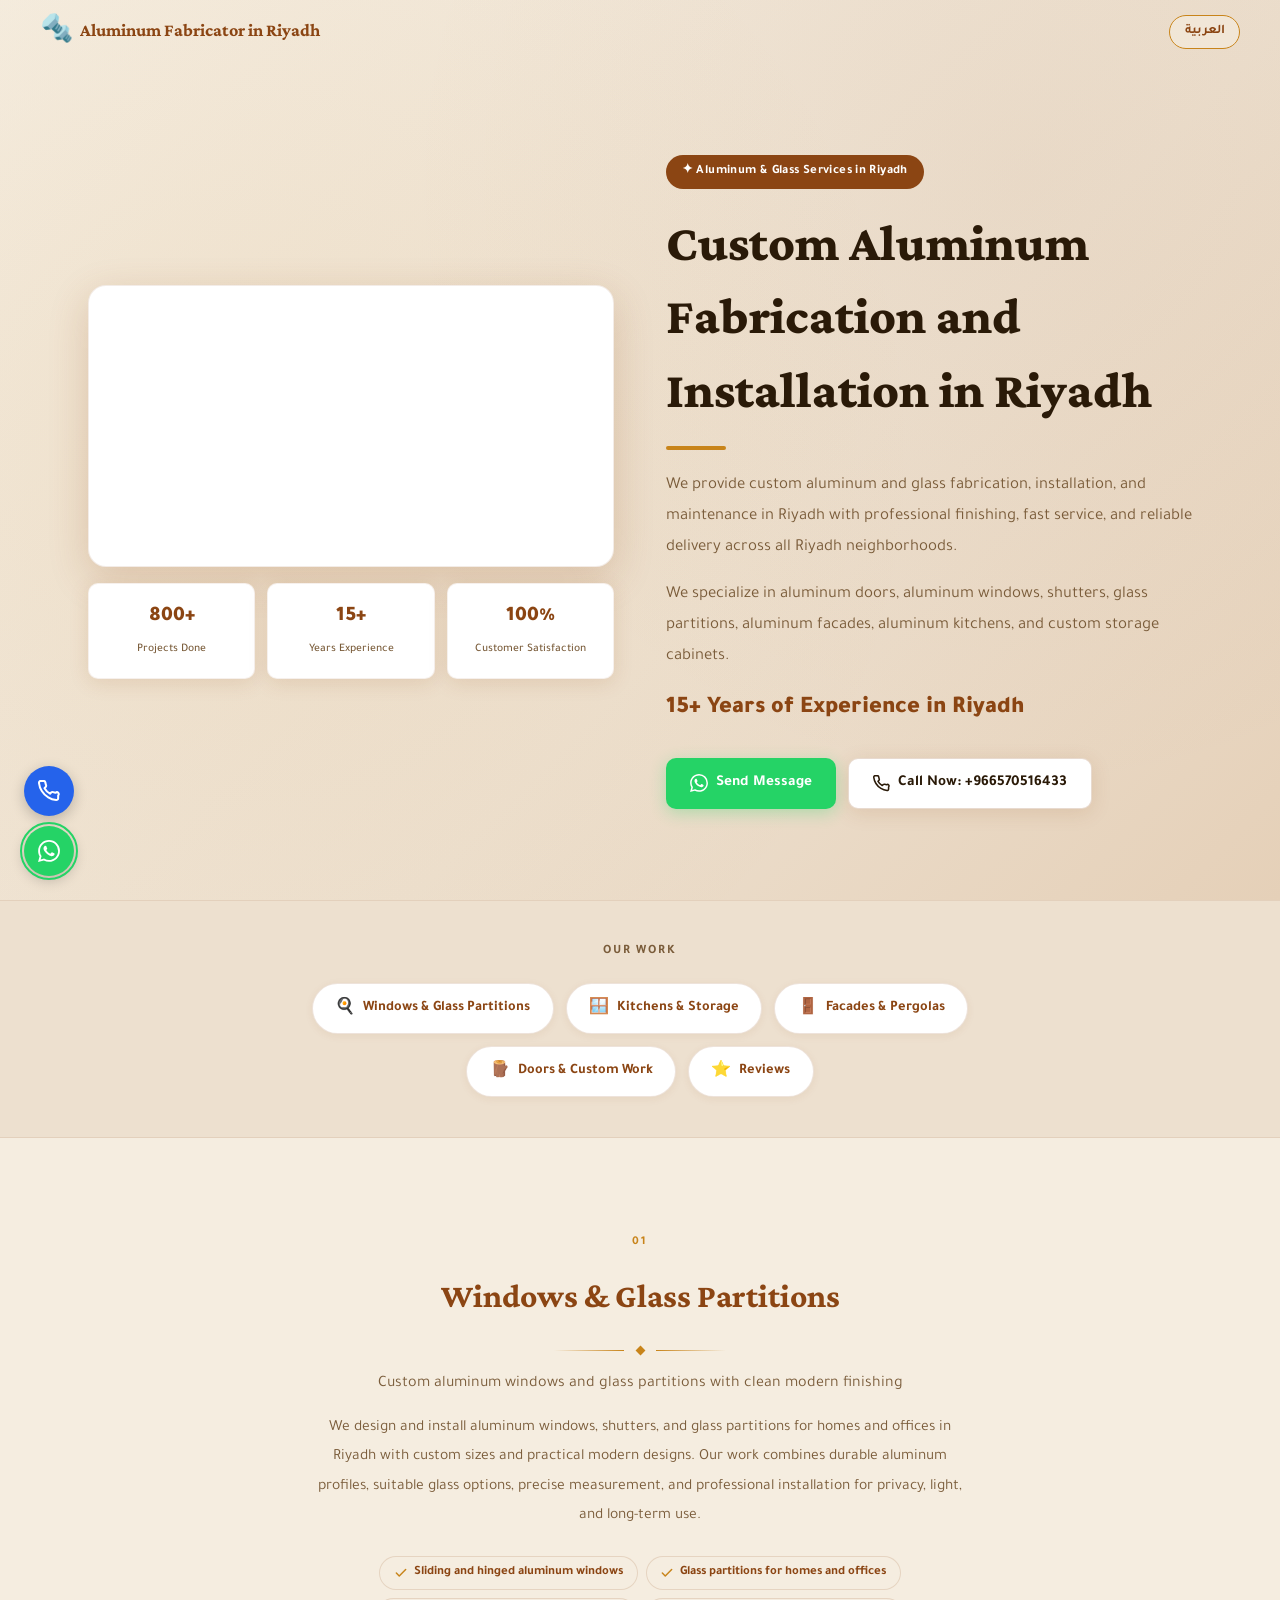
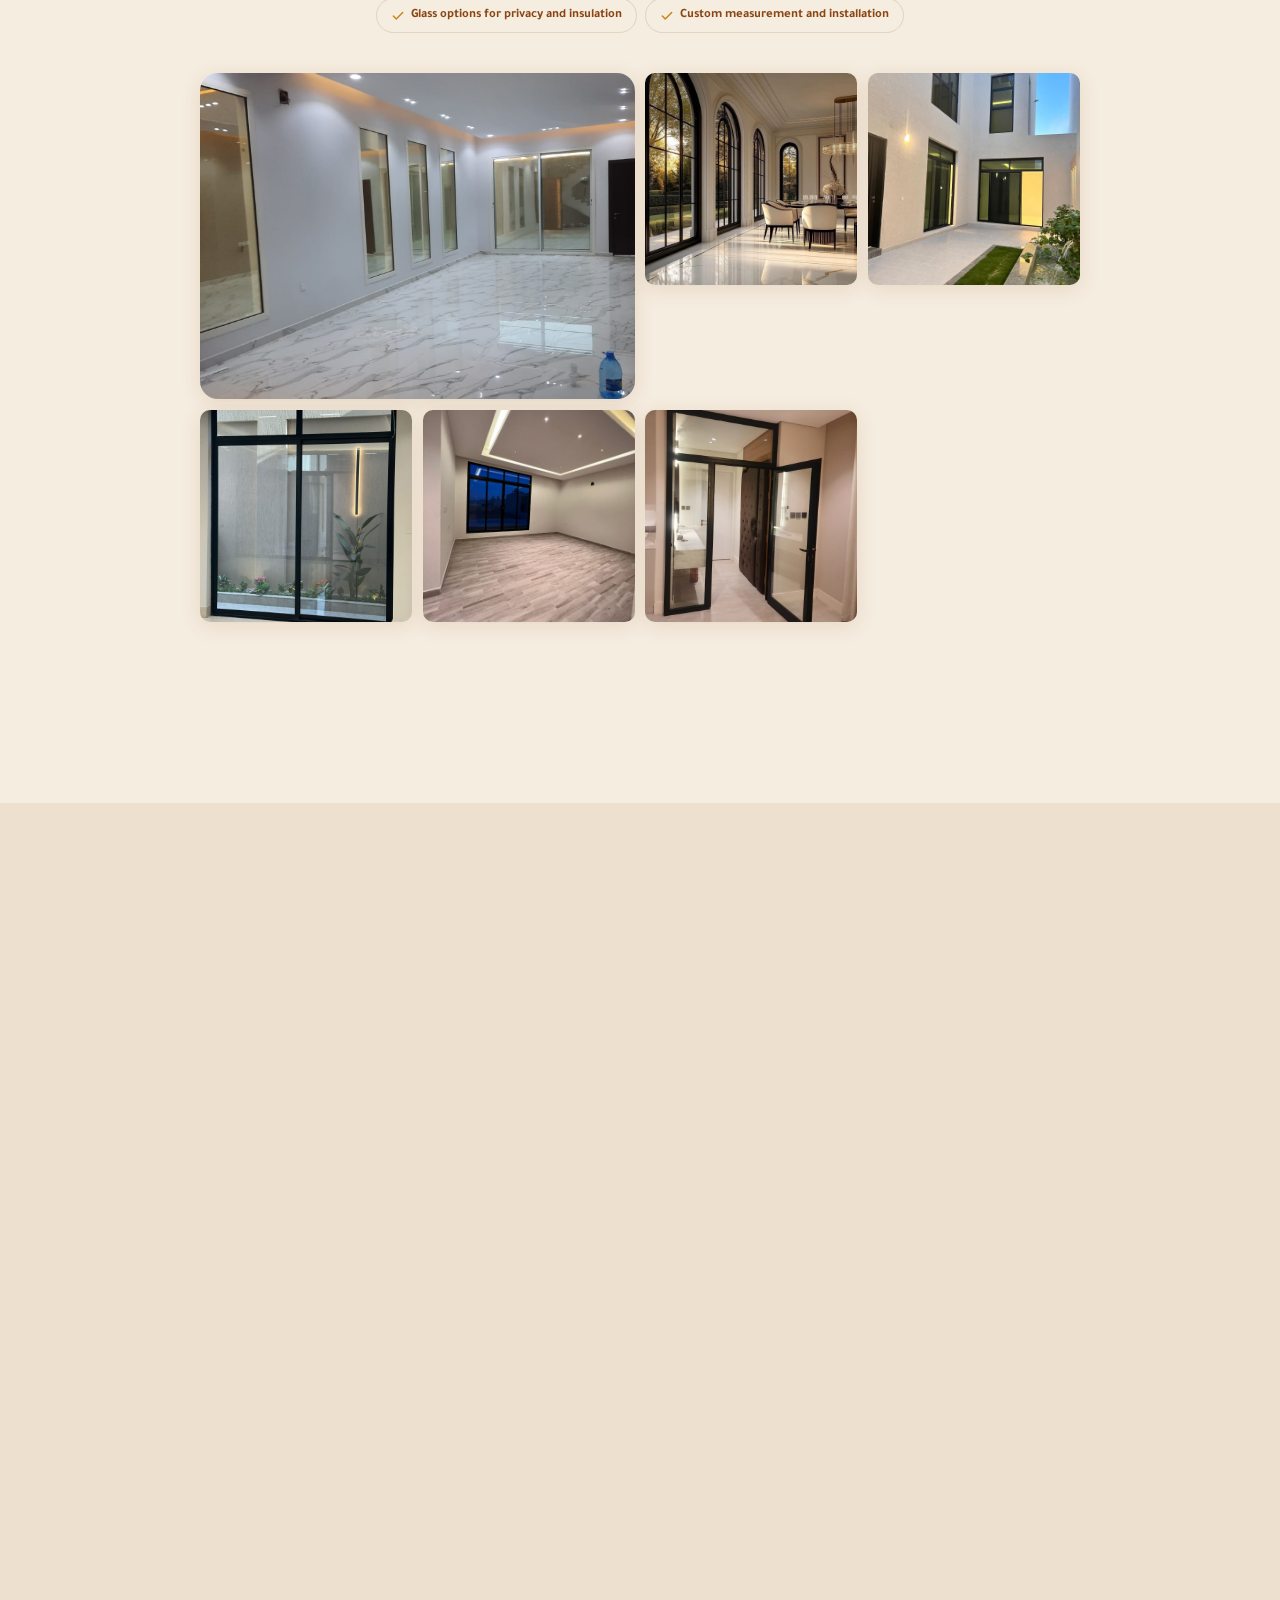
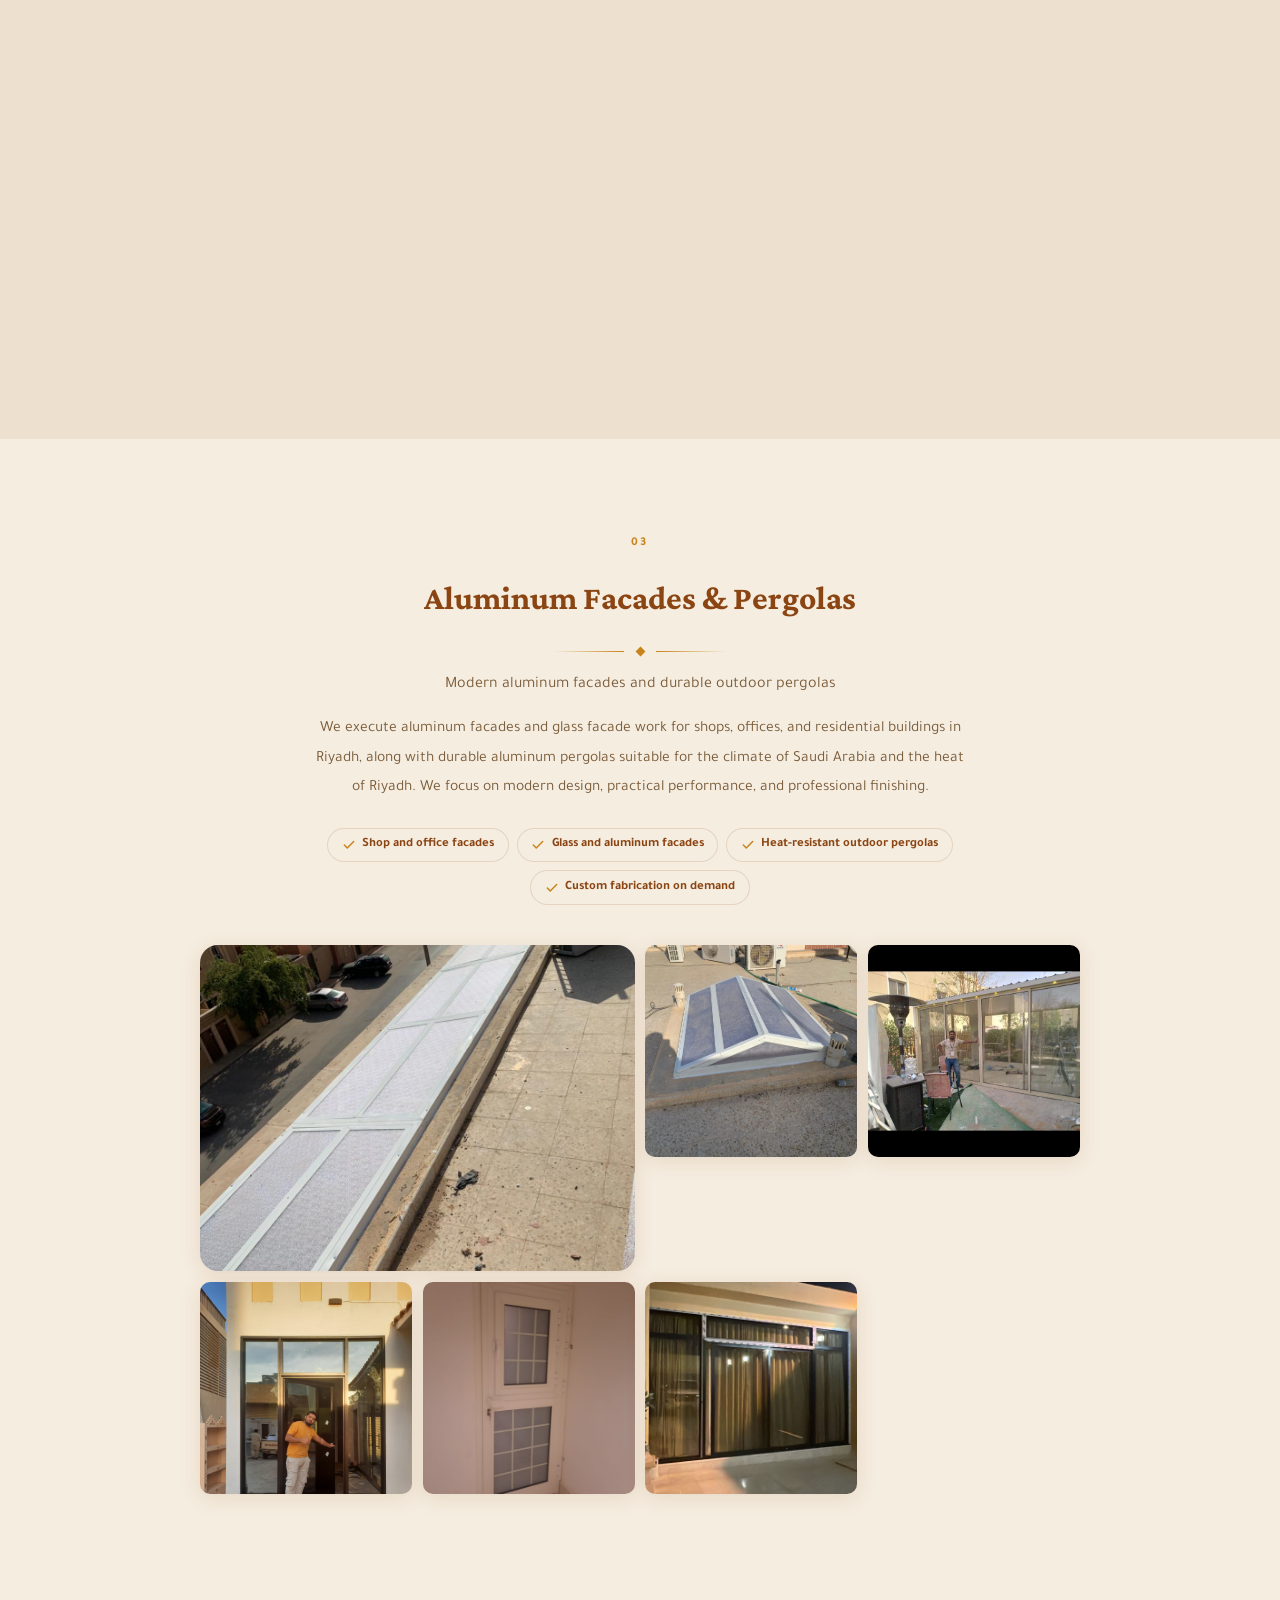
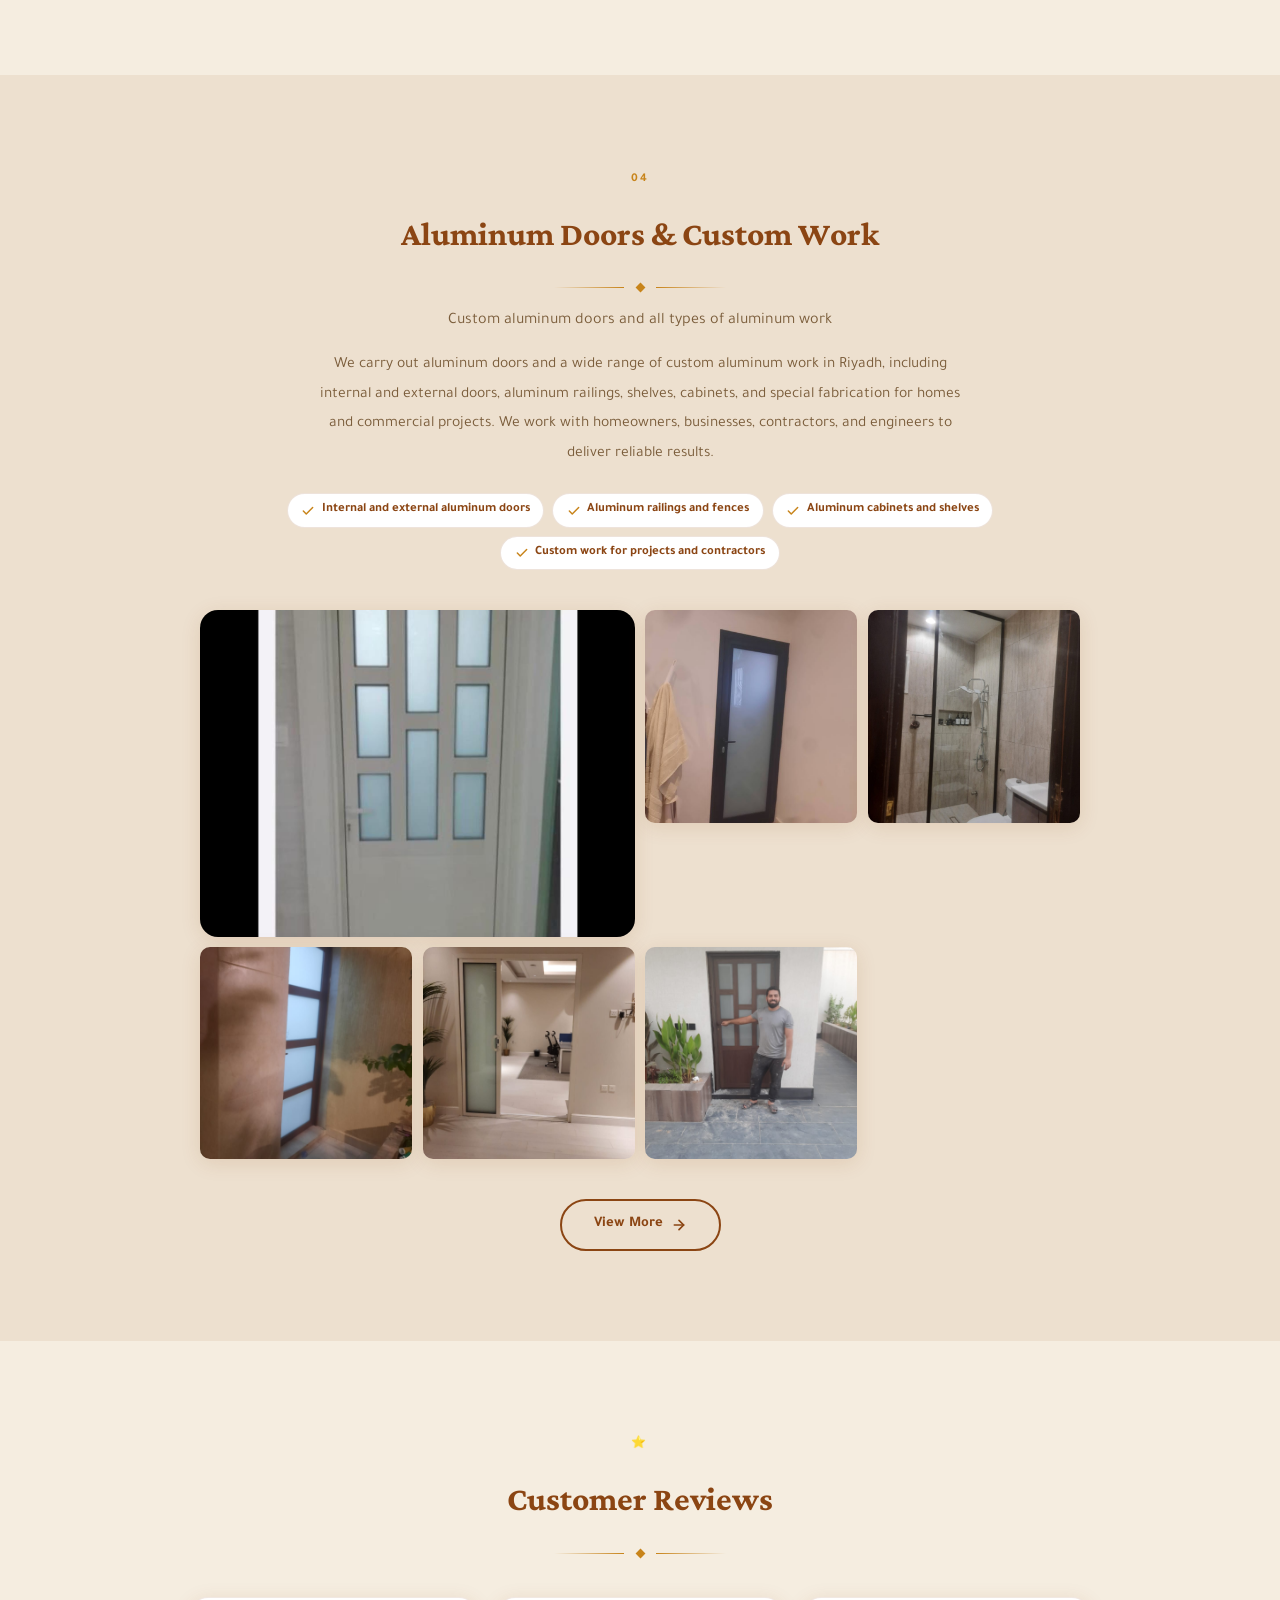
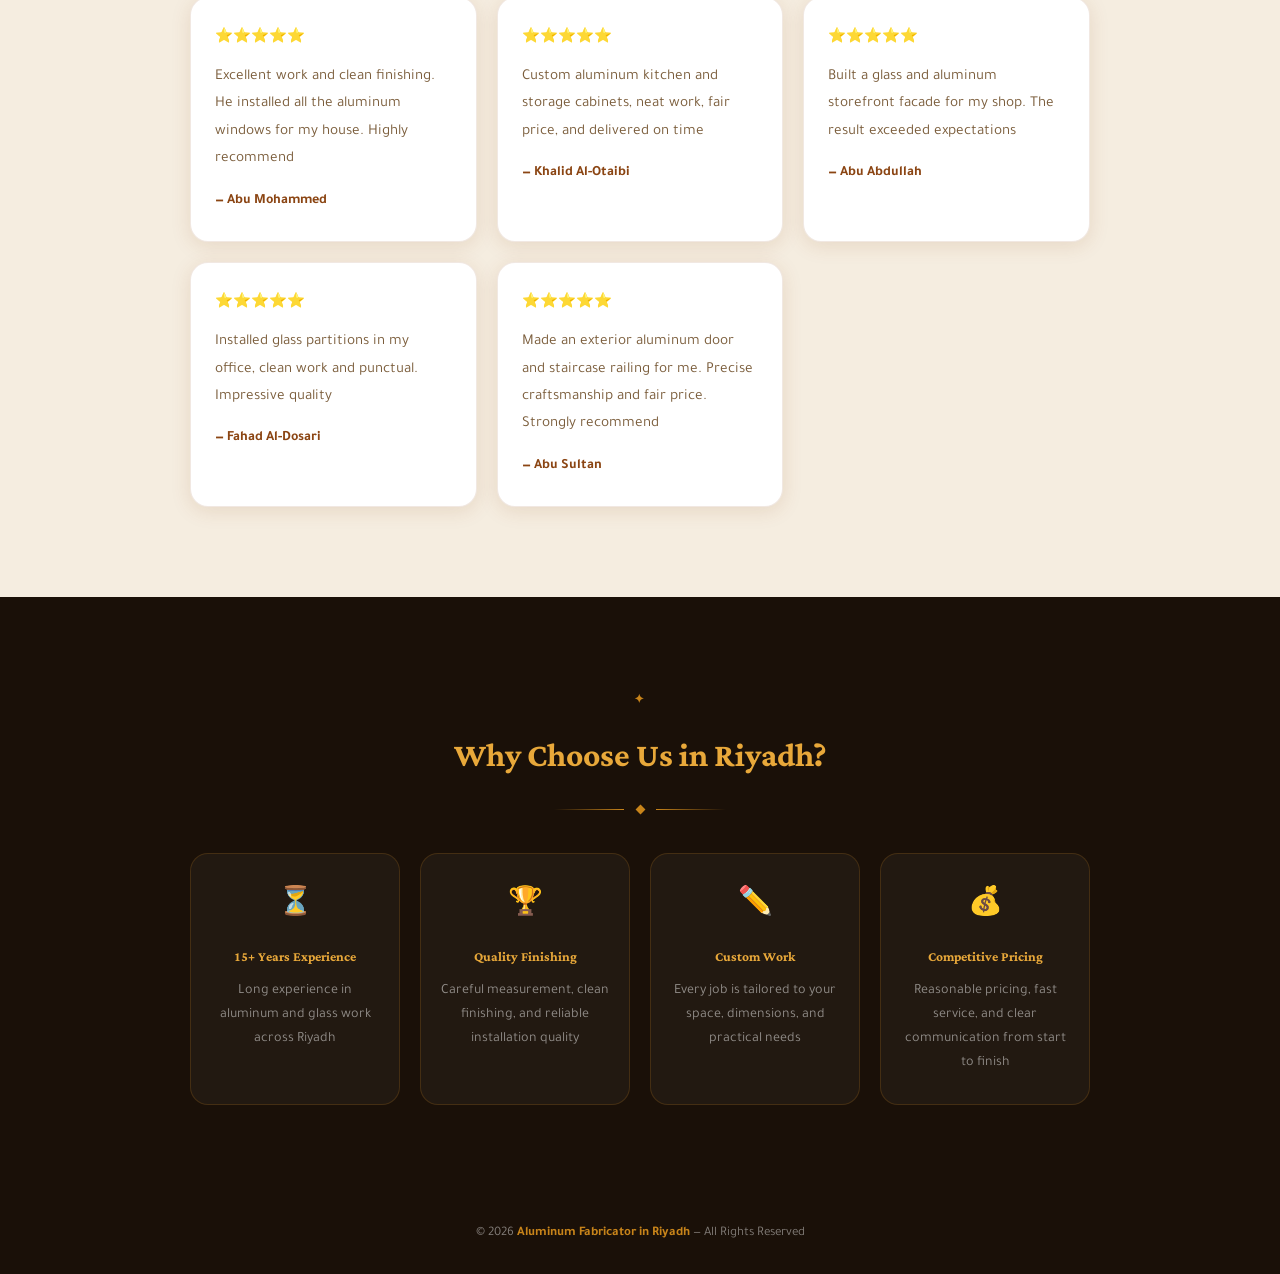
==== commit d87d4ed1: "modified, added google tags" ====
--- a/en/index.html
+++ b/en/index.html
@@ -1,6 +1,17 @@
 <!DOCTYPE html>
 <html lang="en" dir="ltr">
 <head>
+  <!-- Google tag (gtag.js) -->
+<script async src="https://www.googletagmanager.com/gtag/js?id=AW-18114699516"></script>
+<script>
+  window.dataLayer = window.dataLayer || [];
+  function gtag(){dataLayer.push(arguments);}
+  gtag('js', new Date());
+
+  gtag('config', 'AW-18114699516');
+  gtag('config', 'G-6H7371KZZC');
+</script>
+
   <meta charset="UTF-8">
   <meta name="viewport" content="width=device-width, initial-scale=1.0, viewport-fit=cover">
   <meta http-equiv="X-UA-Compatible" content="IE=edge">
